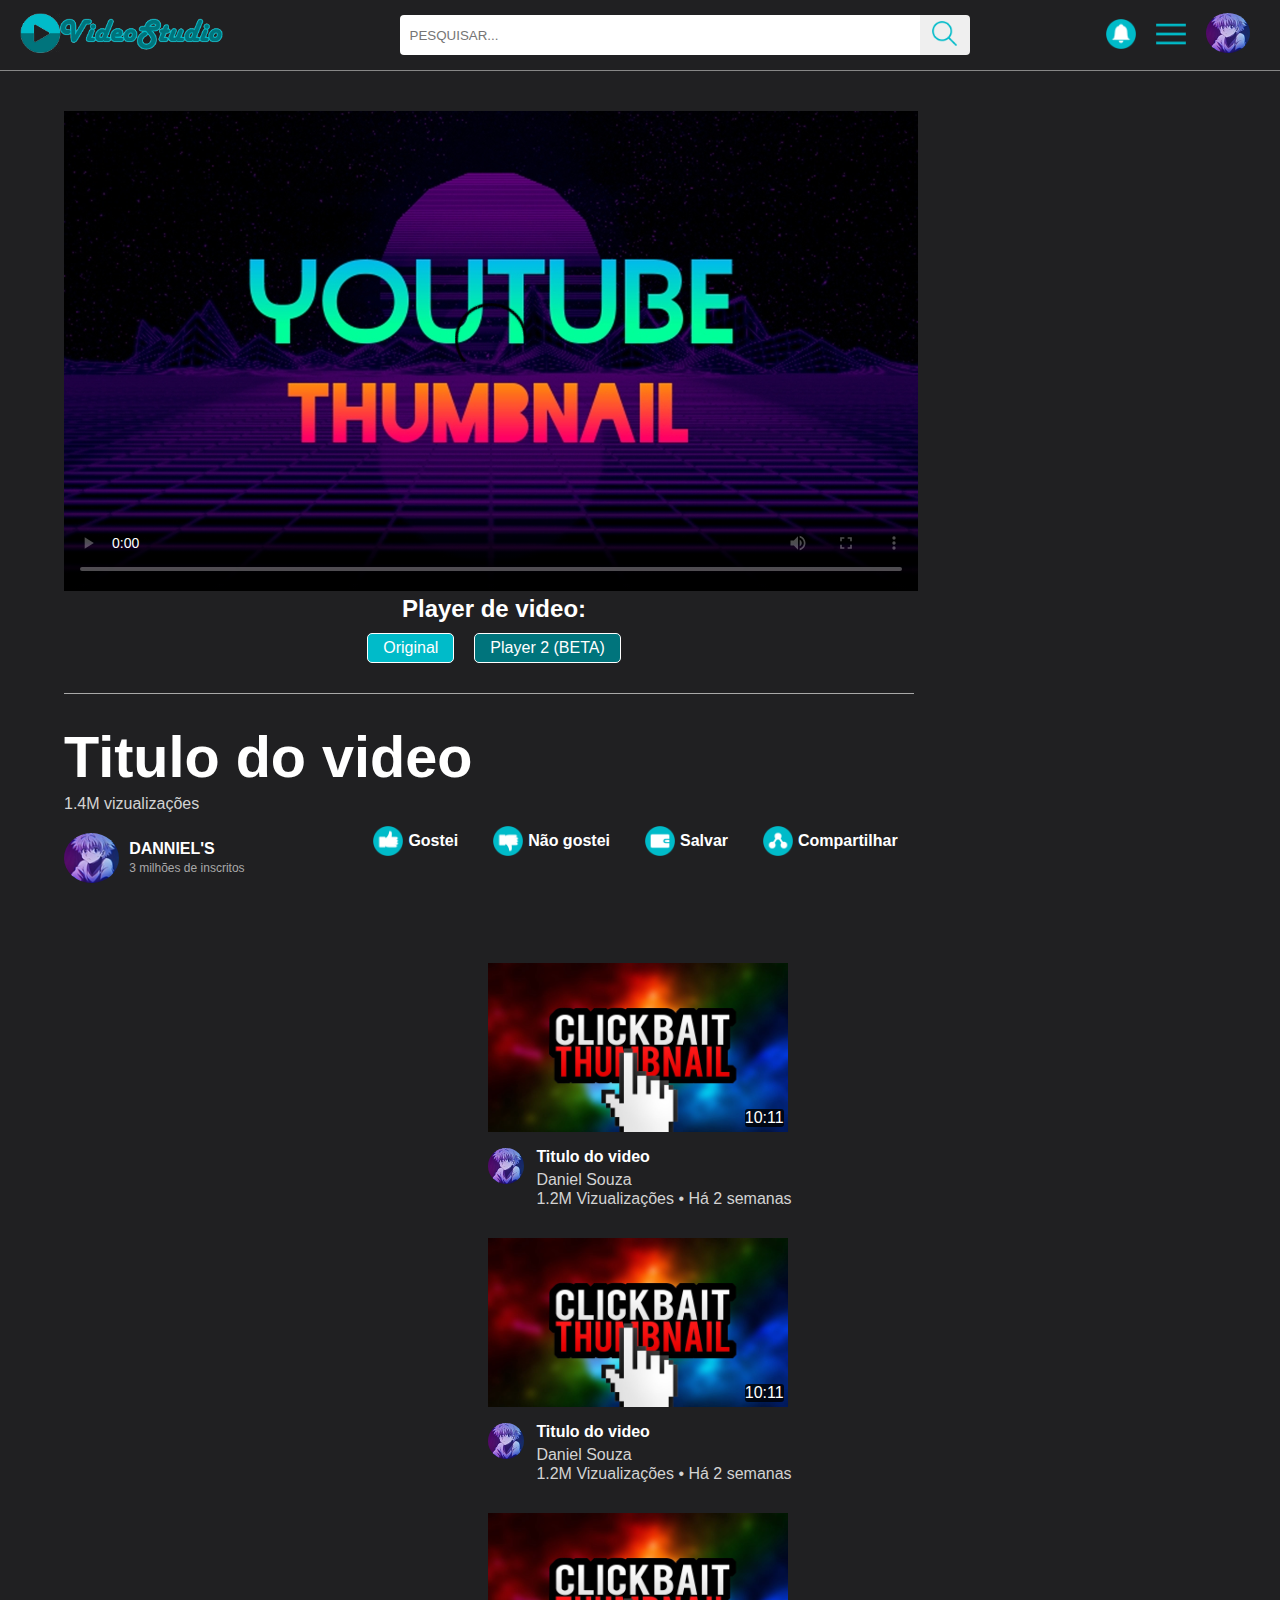
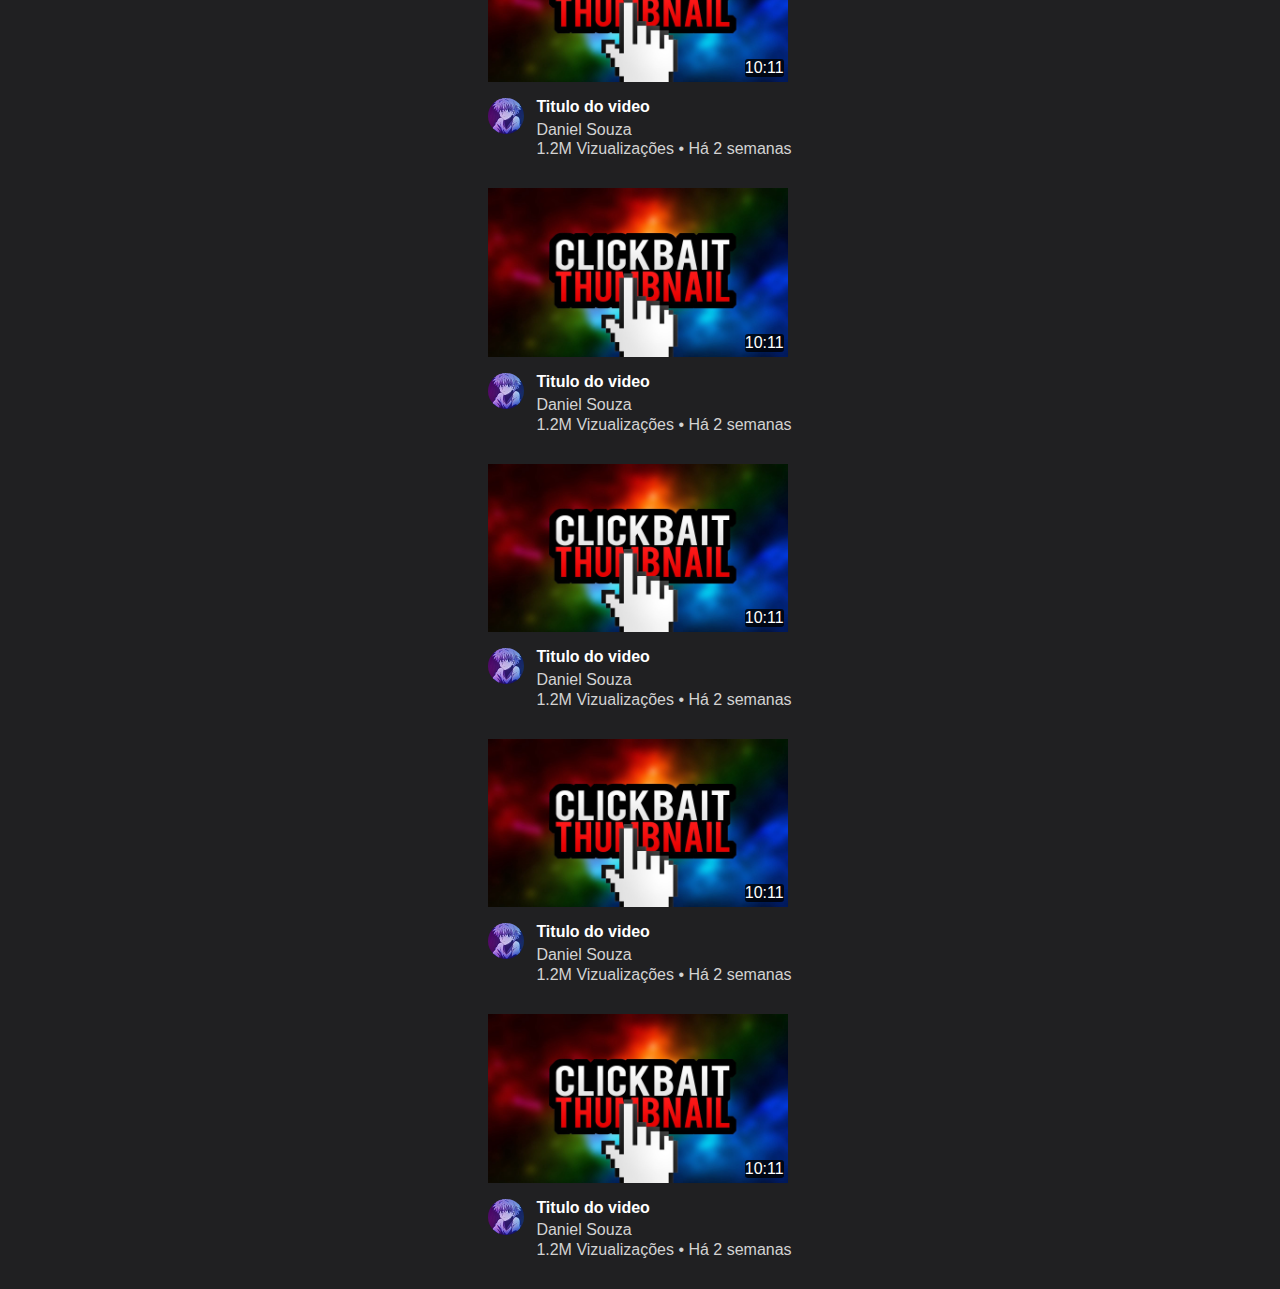
==== video.html @ 1ce5a37d "Initial commit" ====
<!DOCTYPE html>
<html lang="en">
<head>
    <meta charset="UTF-8">
    <meta http-equiv="X-UA-Compatible" content="IE=edge">
    <meta name="viewport" content="width=device-width, initial-scale=1.0">
    <link rel="icon" type="image/png" href="./images/logo2.png">
    <link rel="stylesheet" type="text/css" href="./style/style2.css">
    <title>Video</title>
</head>
<body>

    <header class="header">
        <div class="logoContainer">
            <a href="index.html"><img src="./images/logo.png"></a>
        </div>

        <div class="formContainer">
            <form class="formu">
                <input id="digitar" placeholder="pesquisar..." type="text">
                <button id="buscar"><img src="./images/search.png"></button>
            </form>
        </div>

        <div class="menuContainer">
            <div><img src="./images/notification.png" alt="notificação"></div>
            <div><img src="./images/menu.png" alt="menu"></div>
            <div class="profile"><img src="./images/profile.jpg" alt="profile picture"></div>
        </div>
    </header>

    <section class="container">

    <section>
        <div class="video"><video class="videoPlace" controls src="./images/song.mp4" poster="./images/thumbnail.jpg"></video></div>

        <div class="videoPlayer"><h2>Player de video:</h2></div>
            <div class="options"><a id="option1" href="video.html" >Original</a>
            <a id="option2" href="video2.html">Player 2 (BETA)</a></div>
        


        <div class="titleVideo"><h1>Titulo do video</h1></div>
        <div class="views"><p>1.4M vizualizações</p></div>

        <div class="reactButtons">

        <div class="infoOptions"><content> <img class="videoInfoImg" src="./images/like.png"><p>Gostei</p></content></div>
        <div class="infoOptions"><content> <img class="videoInfoImg" src="./images/deslike.png"><p>Não gostei</p></content></div>
        <div class="infoOptions"><content> <img class="videoInfoImg" src="./images/save.png"><p>Salvar</p></content></div>
        <div class="infoOptions"><content> <img class="videoInfoImg" src="./images/share.png"><p>Compartilhar</p></content></div>

        </div>

        <div class="profileVideo">
            <a><img src="./images/profile.jpg">
            <div class="profileInfo"><p >Danniel's</p><span>3 milhões de inscritos</span></div></a>
        </div>

    </section>
    
  

    
    <section class="containerSideBar">
    <div class="sideBar">
        <div>
        <article class="videoContainer">
            <a href="video.html" class="thumbnaill" date-duration="10:11"
            > <img class="thumbnaillImage" src="./images/thumb2.jpeg"></a>
             <div class="videoBottomSection">
                 <a href="#">
                     <img src="./images/profile.jpg" class="channelIcon"> 
                 </a>

                 <div class="videoDetails">
                    <a class="videoTitle" href="#">Titulo do video</a>
                    <a class="videoChannelName" href="#">Daniel Souza</a> 

                    <div class="videoMetadata">
                        <span>1.2M Vizualizações</span>
                        •
                        <span>Há 2 semanas</span>
                    </div>
                </div>
             </div>
        </article>
        </div>
        <div>
        <article class="videoContainer">
            <a href="video.html" class="thumbnaill" date-duration="10:11"
            > <img class="thumbnaillImage" src="./images/thumb2.jpeg"></a>
             <div class="videoBottomSection">
                 <a href="#">
                     <img src="./images/profile.jpg" class="channelIcon"> 
                 </a>

                 <div class="videoDetails">
                    <a class="videoTitle" href="#">Titulo do video</a>
                    <a class="videoChannelName" href="#">Daniel Souza</a> 

                    <div class="videoMetadata">
                        <span>1.2M Vizualizações</span>
                        •
                        <span>Há 2 semanas</span>
                    </div>
                </div>
             </div>
        </article>
        </div>
        <div>
        <article class="videoContainer">
            <a href="video.html" class="thumbnaill" date-duration="10:11"
            > <img class="thumbnaillImage" src="./images/thumb2.jpeg"></a>
             <div class="videoBottomSection">
                 <a href="#">
                     <img src="./images/profile.jpg" class="channelIcon"> 
                 </a>

                 <div class="videoDetails">
                    <a class="videoTitle" href="#">Titulo do video</a>
                    <a class="videoChannelName" href="#">Daniel Souza</a> 

                    <div class="videoMetadata">
                        <span>1.2M Vizualizações</span>
                        •
                        <span>Há 2 semanas</span>
                    </div>
                </div>
             </div>
        </article>
        </div>
        <div>
        <article class="videoContainer">
            <a href="video.html" class="thumbnaill" date-duration="10:11"
            > <img class="thumbnaillImage" src="./images/thumb2.jpeg"></a>
             <div class="videoBottomSection">
                 <a href="#">
                     <img src="./images/profile.jpg" class="channelIcon"> 
                 </a>

                 <div class="videoDetails">
                    <a class="videoTitle" href="#">Titulo do video</a>
                    <a class="videoChannelName" href="#">Daniel Souza</a> 

                    <div class="videoMetadata">
                        <span>1.2M Vizualizações</span>
                        •
                        <span>Há 2 semanas</span>
                    </div>
                </div>
             </div>
        </article>
        </div>
        <div>
        <article class="videoContainer">
            <a href="video.html" class="thumbnaill" date-duration="10:11"
            > <img class="thumbnaillImage" src="./images/thumb2.jpeg"></a>
             <div class="videoBottomSection">
                 <a href="#">
                     <img src="./images/profile.jpg" class="channelIcon"> 
                 </a>

                 <div class="videoDetails">
                    <a class="videoTitle" href="#">Titulo do video</a>
                    <a class="videoChannelName" href="#">Daniel Souza</a> 

                    <div class="videoMetadata">
                        <span>1.2M Vizualizações</span>
                        •
                        <span>Há 2 semanas</span>
                    </div>
                </div>
             </div>
        </article>
        </div>
        <div>
        <article class="videoContainer">
            <a href="video.html" class="thumbnaill" date-duration="10:11"
            > <img class="thumbnaillImage" src="./images/thumb2.jpeg"></a>
             <div class="videoBottomSection">
                 <a href="#">
                     <img src="./images/profile.jpg" class="channelIcon"> 
                 </a>

                 <div class="videoDetails">
                    <a class="videoTitle" href="#">Titulo do video</a>
                    <a class="videoChannelName" href="#">Daniel Souza</a> 

                    <div class="videoMetadata">
                        <span>1.2M Vizualizações</span>
                        •
                        <span>Há 2 semanas</span>
                    </div>
                </div>
             </div>
        </article>
        </div>
        <div>
        <article class="videoContainer">
            <a href="video.html" class="thumbnaill" date-duration="10:11"
            > <img class="thumbnaillImage" src="./images/thumb2.jpeg"></a>
             <div class="videoBottomSection">
                 <a href="#">
                     <img src="./images/profile.jpg" class="channelIcon"> 
                 </a>

                 <div class="videoDetails">
                    <a class="videoTitle" href="#">Titulo do video</a>
                    <a class="videoChannelName" href="#">Daniel Souza</a> 

                    <div class="videoMetadata">
                        <span>1.2M Vizualizações</span>
                        •
                        <span>Há 2 semanas</span>
                    </div>
                </div>
             </div>
        </article>
        </div>

    </div>
    </section>

        
    </section>
    
</body>
</html>
---- style/style2.css ----
/* RESETS */

*{
    margin: 0%;
    padding: 0%;
    text-decoration: none;
    font-family: Roboto, Arial;
}

li{
    list-style: none;
}

/*  HEADER  */

body{
    background: #202022;   
}

.header{
    display: flex;
    height: 70px;
    border-bottom: 1px solid #878787;
    justify-content: space-between;
    align-items: center;
    position: relative;
    margin-bottom: 40px;
}

.header img{
    height: 40px;
}

.header div{
    margin: 0% 20px;
}

.formContainer{
    display: flex;
    position: relative;
}

#buscar{
    width: 50px;
    padding: 5px;
    position: absolute;
}

#digitar{
    width: 500px;
    border-radius: 4px 0px 0px 4px;
    padding: 0px 10px;
    text-transform: uppercase;
}
input:focus {
    box-shadow: 0 0 0 0;
    outline: 0;
}

#buscar{
    border-radius: 0px 4px 4px 0px;
    cursor: pointer;
}

.formContainer input, button{
    height: 40px;
    border: none;
}

.formContainer img{
    height: 25px;
}

.menuContainer{
    display: flex;
}

.menuContainer div{
    margin: 0 10px;
}

.menuContainer img{
    height: 30px;
    margin-top: 6px;

}

.profile img{
    height: 40px;
    border-radius: 50%;
    margin-top: 0px;
}

img{
    cursor: pointer;
}


/* VIDEOS RECOMENDADOS  */

.videoSection{
    display: flex;
    gap: 3rem 1rem;
    padding: 3rem 0;
    margin: 0 1.5rem;
    flex-wrap: wrap;
}

.videoContainer{
    display: flex;
    flex-direction: column;
}

.thumbnaill{
    position: relative;
    display: flex;
}

.thumbnaill::before{
    content: attr(date-duration);
    position: absolute;
    background-color: rgba(0, 0, 0, .80);
    color: white;
    right: 8px;
    bottom: 5px;
    border-radius: 3px;
    font: .9rem;
}

.thumbnaill img{
    width: 300px;
}

.videoBottomSection{
    display: flex;
    align-items: flex-start;
    margin-top: 1rem;
}

.channelIcon{
    margin-right: .75rem;
    border-radius: 50%;
    width: 36px;
    height: 36px;
    background-color: #aaa;
}

.videoDetails{
    display: flex;
    flex-direction: column;
}

.videoTitle{
    font-size: 1.rem;
    font-weight: bold;
    margin-bottom: .3rem;
    text-decoration: none;
    color:white;
}

.videoChannelName{
    margin-bottom: .1rem;
    text-decoration: none;
    transition: 150ms;
    color: white;
}

.videoChannelName:hover{
    color: darkgray;
}

.videoChannelName, .videoMetadata{
    color: lightgray;
}

.videoSection{
    display: flex;
    justify-content: space-between;
    align-items: center;
}

.videos{
    background-color: #202022;
}

.videoContainer{
    margin-bottom: 30px;
}

/*  ESTRUTURA  */

.container{
    display: flex;
    flex-wrap: wrap;

    margin: 0 auto;
    margin-left: 5vw;
    margin-right: 5vw;
    
}


.sideBar > div{
    margin-bottom: 15px;
}

.containerSideBar{
    margin: auto;
    
}

/*  SCROLLBAR  */

body::-webkit-scrollbar {
    width: 9px;                
  }
  
  
body::-webkit-scrollbar-track {
    background: #202022;       
}
  
body::-webkit-scrollbar-thumb {
    background-color: darkgray;    
    border-radius: 20px;      
    border: 3px solid 202022;  
}

/*  VIDEO  */

.videoPlayer{
    justify-content: center;
    width: 860px;
    display: flex;
    align-items: center;
    color: white;
    margin-bottom: 10px;
}

.options{
    justify-content: center;
    width: 860px;
    display: flex;
    align-items: center;
}

.options a{
    color: white;
    border: 1px solid white;
    border-radius: 5px;
    padding: 5px 15px;
    transition: .6s;
}

.options a:hover{
    transform: scale(1.1);
}

#option1{
    background-color: #00bbc9;
}

#option2{
    background-color:#00747c;
}

.options a+a{
    margin-left: 20px;
}

.titleVideo{
    border-top: 1px solid darkgray;
    color: white;
    font-size: 1.8em;
    font-family: Arial, Helvetica, sans-serif;
    margin-top: 30px;
    position: relative;
    width: 850px;
    padding-top: 30px;
}

.views{
    color: lightgray;
    margin-top: 5px;
}

.reactButtons{
    display: flex;
    position: absolute;
    left: 28vw;
    
}

.infoOptions img{
    height: 30px;
}

.infoOptions content{
    display: flex;
    margin: 5px;
    align-items: center;
    white-space: nowrap;
    padding: 8px 10px;
    border-radius: 5px;
    cursor: pointer;
}

.infoOptions p{
    padding: 0px 5px;
    color: white;
    font-weight: bolder;
}

.profileVideo{
    margin-bottom: 80px;
}

.profileVideo a{
    display: flex;
    margin-top: 20px;
    align-items: center;
}

.profileVideo img{
    border-radius: 50%;
    height: 50px;
}

.profileInfo{
    padding-left: 10px;
}

.profileInfo p{
    color: white;
    text-transform: uppercase;
    font-weight: bold;
}

.profileInfo span{
    color: darkgray;
    font-size: 12px;
}
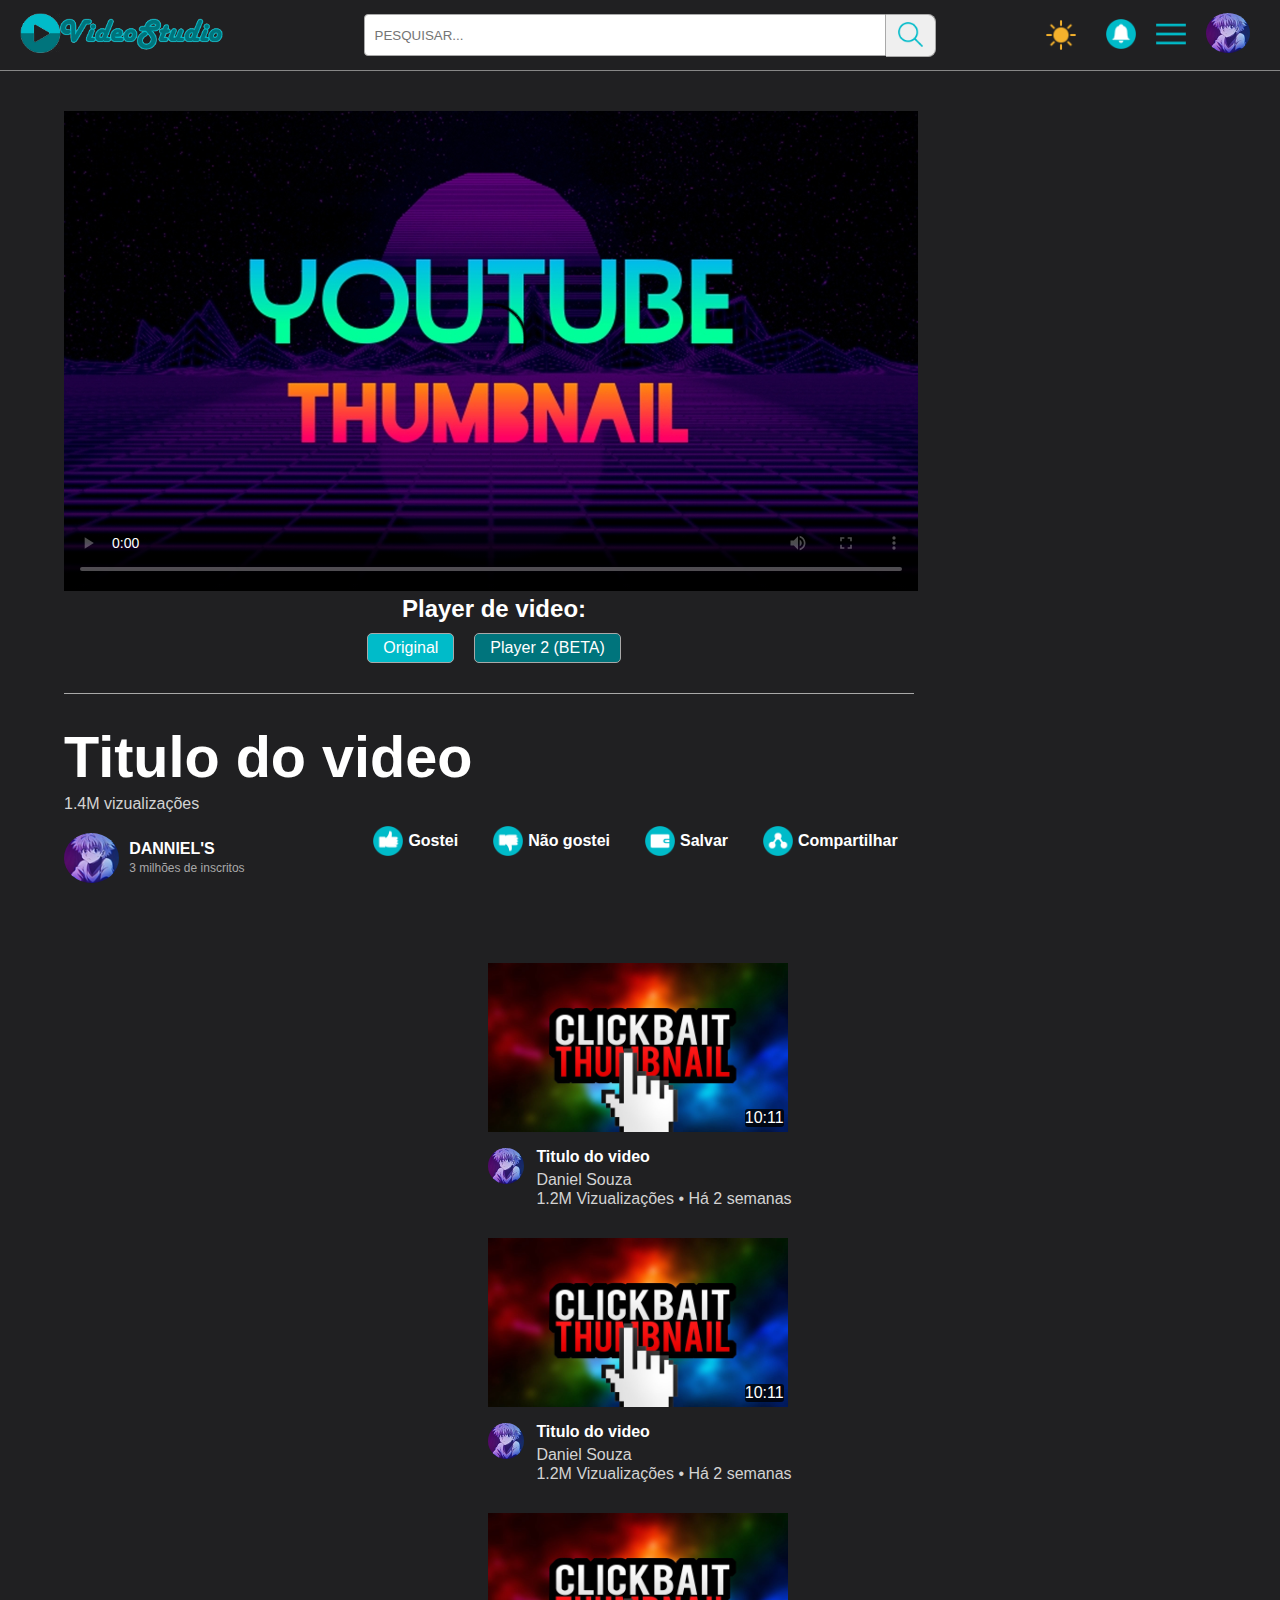
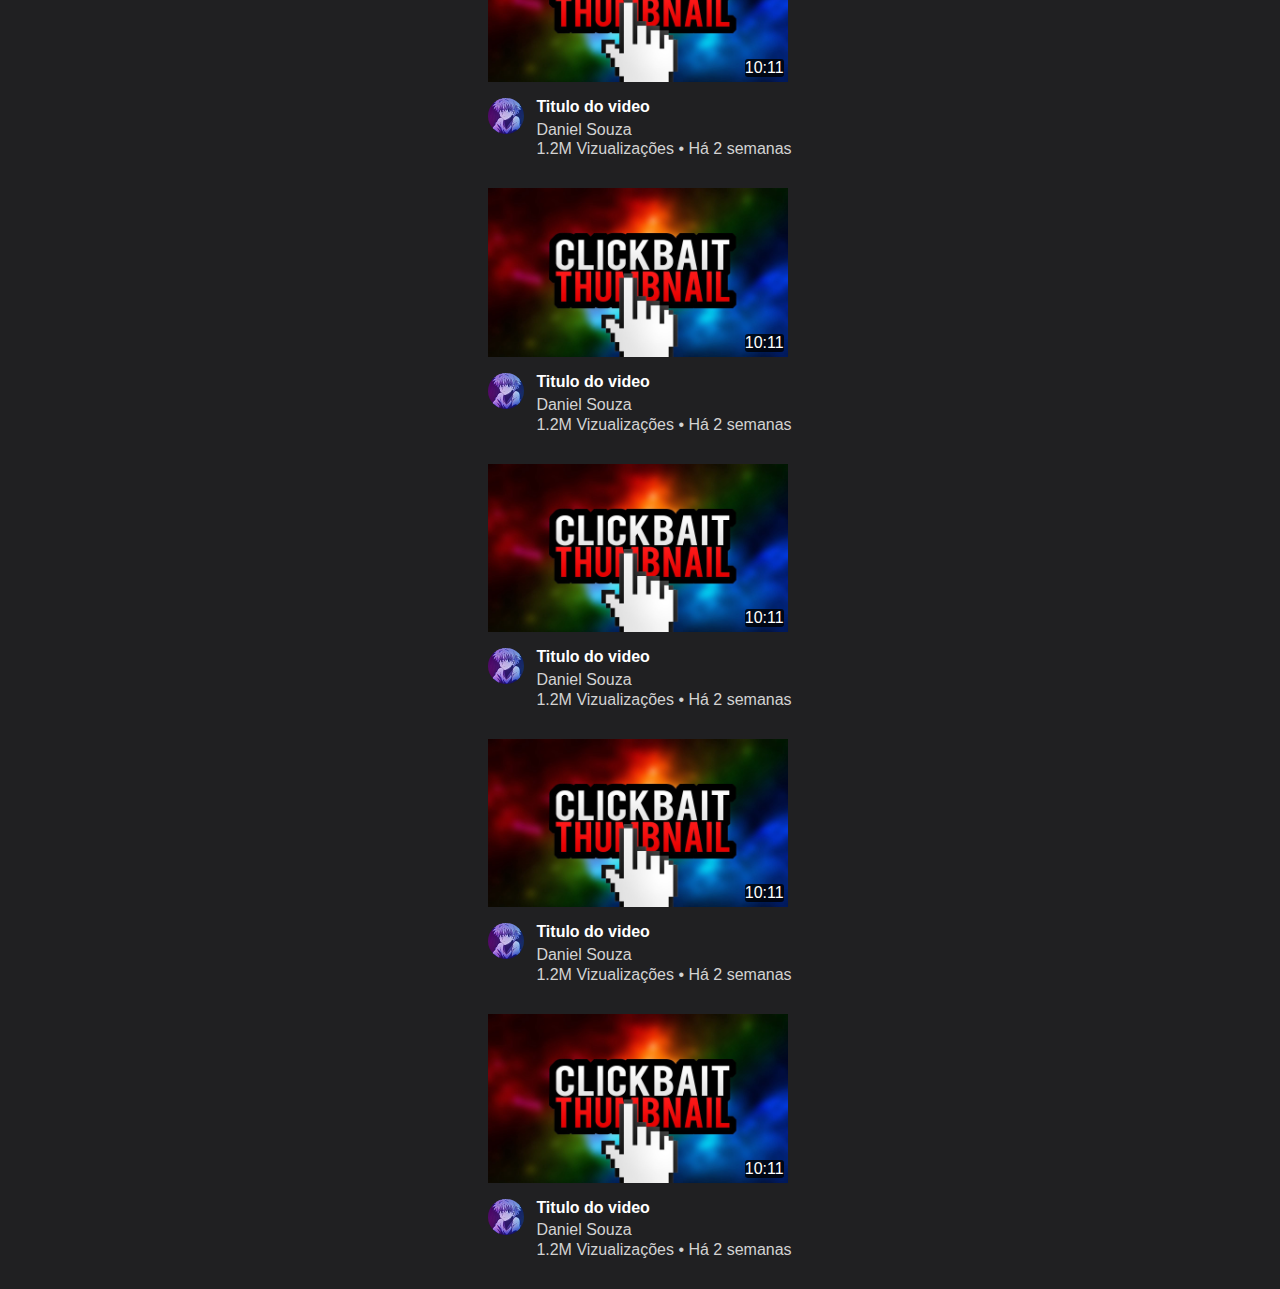
==== commit 38c61f15: "Progvideo 2.0" ====
--- a/video.html
+++ b/video.html
@@ -8,7 +8,7 @@
     <link rel="stylesheet" type="text/css" href="./style/style2.css">
     <title>Video</title>
 </head>
-<body>
+<body id="body">
 
     <header class="header">
         <div class="logoContainer">
@@ -23,15 +23,21 @@
         </div>
 
         <div class="menuContainer">
+
+            <div class="themeContainer">
+                <div id="btnMoon" class="themeItem "><button onclick="changeTheme()"><img class="moonMode" src="./images/sun.png"> </button></div>
+                <div id="btnSun" class="themeItem invisivle"><button onclick="changeTheme()"><img class="sunMode " src="./images/moon2.png"> </button></div>
+            </div>
+
             <div><img src="./images/notification.png" alt="notificação"></div>
             <div><img src="./images/menu.png" alt="menu"></div>
             <div class="profile"><img src="./images/profile.jpg" alt="profile picture"></div>
         </div>
     </header>
 
-    <section class="container">
-
-    <section>
+    <section id="sectionContainer" class="container">
+
+    <section >
         <div class="video"><video class="videoPlace" controls src="./images/song.mp4" poster="./images/thumbnail.jpg"></video></div>
 
         <div class="videoPlayer"><h2>Player de video:</h2></div>
@@ -45,16 +51,16 @@
 
         <div class="reactButtons">
 
-        <div class="infoOptions"><content> <img class="videoInfoImg" src="./images/like.png"><p>Gostei</p></content></div>
-        <div class="infoOptions"><content> <img class="videoInfoImg" src="./images/deslike.png"><p>Não gostei</p></content></div>
-        <div class="infoOptions"><content> <img class="videoInfoImg" src="./images/save.png"><p>Salvar</p></content></div>
-        <div class="infoOptions"><content> <img class="videoInfoImg" src="./images/share.png"><p>Compartilhar</p></content></div>
+        <div class="infoOptions"><content> <img class="videoInfoImg" src="./images/like.png"><p class="videoInfoText" >Gostei</p></content></div>
+        <div class="infoOptions"><content> <img class="videoInfoImg" src="./images/deslike.png"><p class="videoInfoText">Não gostei</p></content></div>
+        <div class="infoOptions"><content> <img class="videoInfoImg" src="./images/save.png"><p class="videoInfoText">Salvar</p></content></div>
+        <div class="infoOptions"><content> <img class="videoInfoImg" src="./images/share.png"><p class="videoInfoText">Compartilhar</p></content></div>
 
         </div>
 
         <div class="profileVideo">
             <a><img src="./images/profile.jpg">
-            <div class="profileInfo"><p >Danniel's</p><span>3 milhões de inscritos</span></div></a>
+            <div class="profileInfo"><p id="profileChannelName">Danniel's</p><span>3 milhões de inscritos</span></div></a>
         </div>
 
     </section>
@@ -225,5 +231,6 @@
         
     </section>
     
+    <script src="./scripts/themeChangeVideo.js"></script>
 </body>
 </html>--- a/style/style2.css
+++ b/style/style2.css
@@ -5,16 +5,28 @@
     padding: 0%;
     text-decoration: none;
     font-family: Roboto, Arial;
+    transition: .5s;
+}
+
+.themeContainer button{
+    background: none;
+}
+
+
+.invisivle{
+    display: none;
 }
 
 li{
     list-style: none;
 }
+ 
 
 /*  HEADER  */
 
 body{
-    background: #202022;   
+    background: #202022;  
+    overflow-x: hidden; 
 }
 
 .header{
@@ -40,17 +52,13 @@
     position: relative;
 }
 
-#buscar{
-    width: 50px;
-    padding: 5px;
-    position: absolute;
-}
 
 #digitar{
     width: 500px;
     border-radius: 4px 0px 0px 4px;
     padding: 0px 10px;
     text-transform: uppercase;
+    border: 1px solid darkgray;
 }
 input:focus {
     box-shadow: 0 0 0 0;
@@ -58,8 +66,14 @@
 }
 
 #buscar{
-    border-radius: 0px 4px 4px 0px;
+    height: 43px;
+    width: 50px;
+    position: absolute;
+    
+    border-radius: 0px 8px 8px 0px;
     cursor: pointer;
+    border: 1px solid darkgray;
+    border-left: none;
 }
 
 .formContainer input, button{
@@ -246,7 +260,7 @@
 
 .options a{
     color: white;
-    border: 1px solid white;
+    border: 1px solid darkgray;
     border-radius: 5px;
     padding: 5px 15px;
     transition: .6s;
@@ -279,6 +293,10 @@
     padding-top: 30px;
 }
 
+#profileChannelName{
+    cursor: pointer;
+}
+
 .views{
     color: lightgray;
     margin-top: 5px;
@@ -339,4 +357,111 @@
 .profileInfo span{
     color: darkgray;
     font-size: 12px;
+}
+
+
+ /* THEME CHANGE */
+
+ .whiteTheme{
+    background-color: #fafafa;
+    background: #fafafa;
+    border-color:  black;
+}
+
+.whiteThemeTitle{
+    color: black !important; 
+}
+
+.whiteThemeInfos{
+    color: #6D6D6D;
+}
+
+
+
+/* MEDIAS */
+
+@media (max-width: 950px){
+
+    #sectionContainer{
+        max-width: 50vw;
+        margin: 0;
+    }
+
+    #sectionContainer div{
+        max-width: 100%;
+    }
+
+    video{
+        width: 80%;
+    }
+
+    .videoInfoText{
+        display: none;
+    }
+
+}
+
+@media (max-width: 1050px){
+
+    #buscar{
+        width: 50px;
+    }
+    
+    #digitar{
+        width: 300px;
+    }
+
+
+}
+
+@media (max-width: 770px){
+
+    #buscar{
+        width: 30px;
+    }
+    
+    #digitar{
+        width: 150px;
+    }
+
+    #logoPc{
+        display: none;
+    }
+
+    #logoMobile{
+        display: block;
+    }
+
+
+}
+
+
+@media (max-width: 440px){
+
+    #buscar{
+        width: 35px;
+        top: 0px;
+        border: none;
+        background-color: transparent;
+        
+    }
+    
+    #digitar{
+        width: 0px;
+        opacity: 0;
+        
+    }
+
+
+}
+
+@media (max-width: 320px){
+
+    .videos{
+        width: 315px;
+    }
+
+    #notificationIcon{
+        display: none;
+    }
 }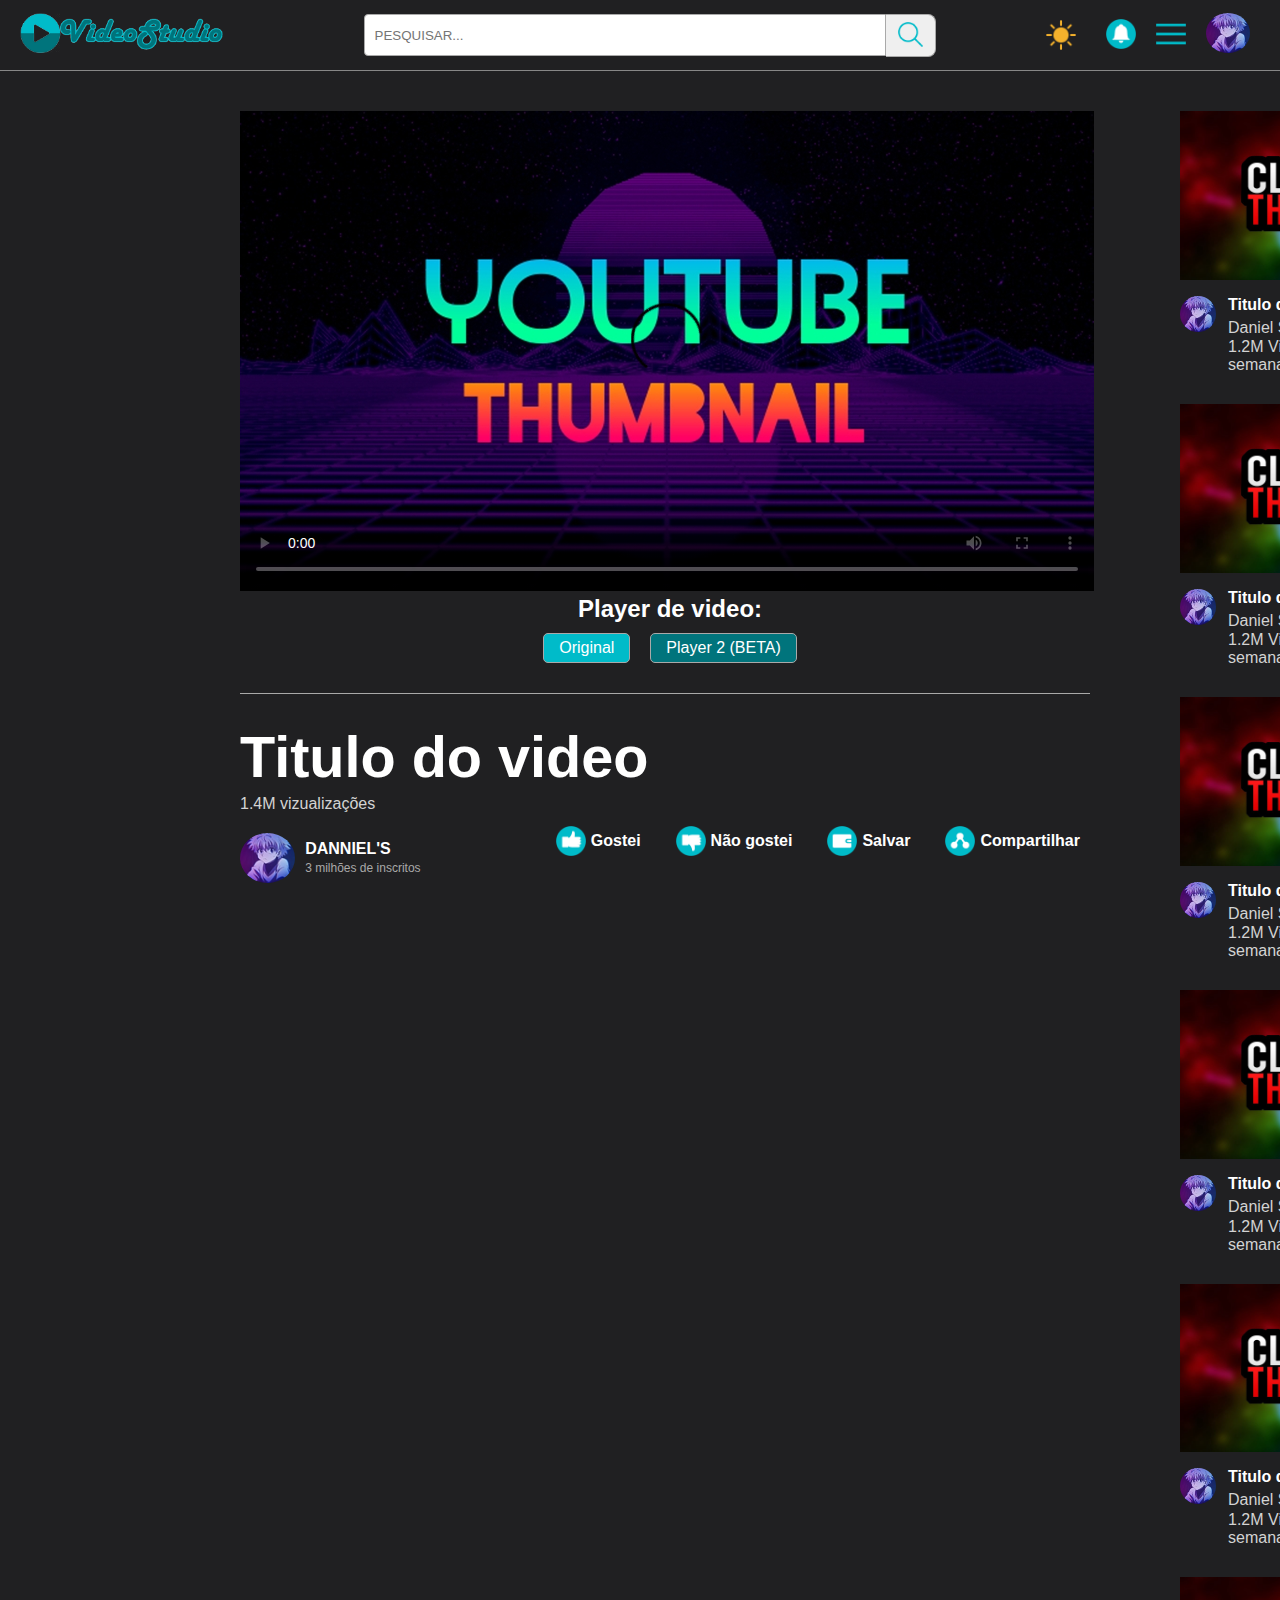
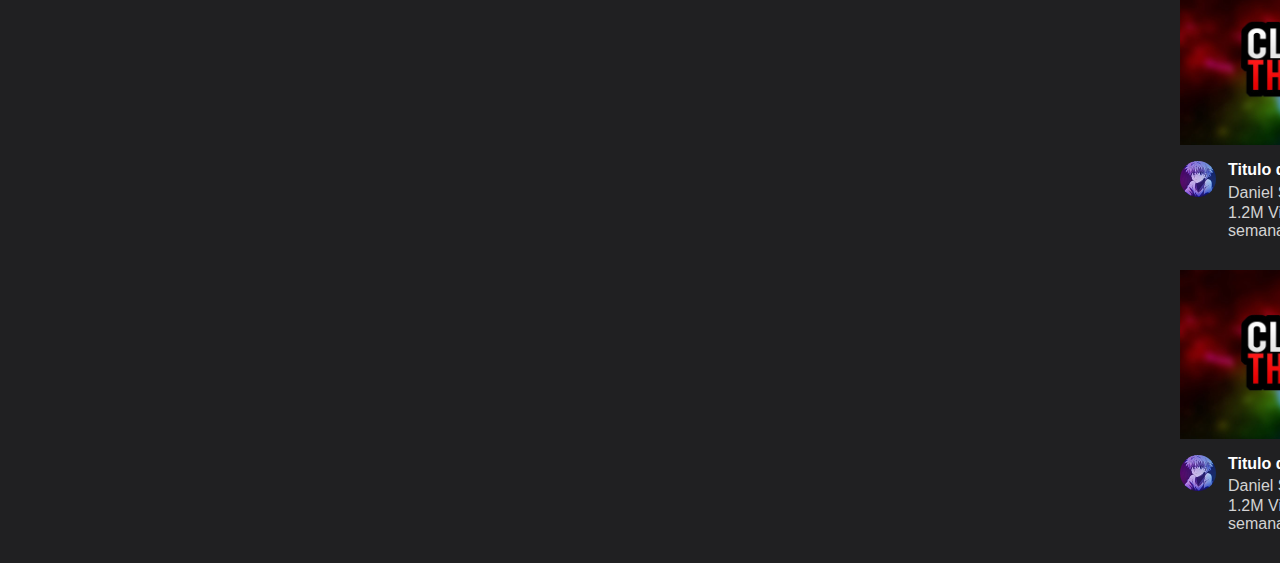
==== commit a3fecb72: "Mobile update v1" ====
--- a/video.html
+++ b/video.html
@@ -12,7 +12,8 @@
 
     <header class="header">
         <div class="logoContainer">
-            <a href="index.html"><img src="./images/logo.png"></a>
+            <a id="logo1" href="index.html"><img src="./images/logo.png"></a>
+            <a id="logo2" href="index.html"><img src="./images/logo2.png"></a>
         </div>
 
         <div class="formContainer">
@@ -37,196 +38,215 @@
 
     <section id="sectionContainer" class="container">
 
-    <section >
-        <div class="video"><video class="videoPlace" controls src="./images/song.mp4" poster="./images/thumbnail.jpg"></video></div>
-
-        <div class="videoPlayer"><h2>Player de video:</h2></div>
-            <div class="options"><a id="option1" href="video.html" >Original</a>
-            <a id="option2" href="video2.html">Player 2 (BETA)</a></div>
+        <section class="videoContainer" >
+            <div class="video">
+                <video class="videoPlace" controls src="./images/song.mp4" poster="./images/thumbnail.jpg"></video>
+            </div>
+
+            <div class="videoPlayer"><h2>Player de video:</h2></div>
+                <div class="options"><a id="option1" href="video.html" >Original</a>
+                <a id="option2" href="video2.html">Player 2 (BETA)</a>
+            </div>
+            
+
+            <section class="mainVideoBottom">
+                <div class="titleVideo"><h1>Titulo do video</h1></div>
+                <div class="views"><p>1.4M vizualizações</p></div>
+
+                <div class="reactButtons">
+
+                    <div class="infoOptions">
+                        <content> <img class="videoInfoImg" src="./images/like.png">
+                            <p class="videoInfoText" >Gostei</p>
+                        </content>
+                    </div>
+
+                    <div class="infoOptions">
+                        <content> <img class="videoInfoImg" src="./images/deslike.png"><p class="videoInfoText">Não gostei</p>
+                        </content>
+                    </div>
+
+                    <div class="infoOptions">
+                        <content> <img class="videoInfoImg" src="./images/save.png"><p class="videoInfoText">Salvar</p>
+                        </content>
+                    </div>
+                    
+                    <div class="infoOptions">
+                        <content> <img class="videoInfoImg" src="./images/share.png"><p class="videoInfoText">Compartilhar</p>
+                        </content>
+                    </div>
+
+                </div>
+
+                <div class="profileVideo">
+                    <a><img src="./images/profile.jpg">
+                    <div class="profileInfo"><p id="profileChannelName">Danniel's</p><span>3 milhões de inscritos</span></div></a>
+                </div>
+            </section>
+        </section>
         
-
-
-        <div class="titleVideo"><h1>Titulo do video</h1></div>
-        <div class="views"><p>1.4M vizualizações</p></div>
-
-        <div class="reactButtons">
-
-        <div class="infoOptions"><content> <img class="videoInfoImg" src="./images/like.png"><p class="videoInfoText" >Gostei</p></content></div>
-        <div class="infoOptions"><content> <img class="videoInfoImg" src="./images/deslike.png"><p class="videoInfoText">Não gostei</p></content></div>
-        <div class="infoOptions"><content> <img class="videoInfoImg" src="./images/save.png"><p class="videoInfoText">Salvar</p></content></div>
-        <div class="infoOptions"><content> <img class="videoInfoImg" src="./images/share.png"><p class="videoInfoText">Compartilhar</p></content></div>
-
-        </div>
-
-        <div class="profileVideo">
-            <a><img src="./images/profile.jpg">
-            <div class="profileInfo"><p id="profileChannelName">Danniel's</p><span>3 milhões de inscritos</span></div></a>
-        </div>
-
-    </section>
     
-  
-
-    
-    <section class="containerSideBar">
-    <div class="sideBar">
-        <div>
-        <article class="videoContainer">
-            <a href="video.html" class="thumbnaill" date-duration="10:11"
-            > <img class="thumbnaillImage" src="./images/thumb2.jpeg"></a>
-             <div class="videoBottomSection">
-                 <a href="#">
-                     <img src="./images/profile.jpg" class="channelIcon"> 
-                 </a>
-
-                 <div class="videoDetails">
-                    <a class="videoTitle" href="#">Titulo do video</a>
-                    <a class="videoChannelName" href="#">Daniel Souza</a> 
-
-                    <div class="videoMetadata">
-                        <span>1.2M Vizualizações</span>
-                        •
-                        <span>Há 2 semanas</span>
-                    </div>
-                </div>
-             </div>
-        </article>
-        </div>
-        <div>
-        <article class="videoContainer">
-            <a href="video.html" class="thumbnaill" date-duration="10:11"
-            > <img class="thumbnaillImage" src="./images/thumb2.jpeg"></a>
-             <div class="videoBottomSection">
-                 <a href="#">
-                     <img src="./images/profile.jpg" class="channelIcon"> 
-                 </a>
-
-                 <div class="videoDetails">
-                    <a class="videoTitle" href="#">Titulo do video</a>
-                    <a class="videoChannelName" href="#">Daniel Souza</a> 
-
-                    <div class="videoMetadata">
-                        <span>1.2M Vizualizações</span>
-                        •
-                        <span>Há 2 semanas</span>
-                    </div>
-                </div>
-             </div>
-        </article>
-        </div>
-        <div>
-        <article class="videoContainer">
-            <a href="video.html" class="thumbnaill" date-duration="10:11"
-            > <img class="thumbnaillImage" src="./images/thumb2.jpeg"></a>
-             <div class="videoBottomSection">
-                 <a href="#">
-                     <img src="./images/profile.jpg" class="channelIcon"> 
-                 </a>
-
-                 <div class="videoDetails">
-                    <a class="videoTitle" href="#">Titulo do video</a>
-                    <a class="videoChannelName" href="#">Daniel Souza</a> 
-
-                    <div class="videoMetadata">
-                        <span>1.2M Vizualizações</span>
-                        •
-                        <span>Há 2 semanas</span>
-                    </div>
-                </div>
-             </div>
-        </article>
-        </div>
-        <div>
-        <article class="videoContainer">
-            <a href="video.html" class="thumbnaill" date-duration="10:11"
-            > <img class="thumbnaillImage" src="./images/thumb2.jpeg"></a>
-             <div class="videoBottomSection">
-                 <a href="#">
-                     <img src="./images/profile.jpg" class="channelIcon"> 
-                 </a>
-
-                 <div class="videoDetails">
-                    <a class="videoTitle" href="#">Titulo do video</a>
-                    <a class="videoChannelName" href="#">Daniel Souza</a> 
-
-                    <div class="videoMetadata">
-                        <span>1.2M Vizualizações</span>
-                        •
-                        <span>Há 2 semanas</span>
-                    </div>
-                </div>
-             </div>
-        </article>
-        </div>
-        <div>
-        <article class="videoContainer">
-            <a href="video.html" class="thumbnaill" date-duration="10:11"
-            > <img class="thumbnaillImage" src="./images/thumb2.jpeg"></a>
-             <div class="videoBottomSection">
-                 <a href="#">
-                     <img src="./images/profile.jpg" class="channelIcon"> 
-                 </a>
-
-                 <div class="videoDetails">
-                    <a class="videoTitle" href="#">Titulo do video</a>
-                    <a class="videoChannelName" href="#">Daniel Souza</a> 
-
-                    <div class="videoMetadata">
-                        <span>1.2M Vizualizações</span>
-                        •
-                        <span>Há 2 semanas</span>
-                    </div>
-                </div>
-             </div>
-        </article>
-        </div>
-        <div>
-        <article class="videoContainer">
-            <a href="video.html" class="thumbnaill" date-duration="10:11"
-            > <img class="thumbnaillImage" src="./images/thumb2.jpeg"></a>
-             <div class="videoBottomSection">
-                 <a href="#">
-                     <img src="./images/profile.jpg" class="channelIcon"> 
-                 </a>
-
-                 <div class="videoDetails">
-                    <a class="videoTitle" href="#">Titulo do video</a>
-                    <a class="videoChannelName" href="#">Daniel Souza</a> 
-
-                    <div class="videoMetadata">
-                        <span>1.2M Vizualizações</span>
-                        •
-                        <span>Há 2 semanas</span>
-                    </div>
-                </div>
-             </div>
-        </article>
-        </div>
-        <div>
-        <article class="videoContainer">
-            <a href="video.html" class="thumbnaill" date-duration="10:11"
-            > <img class="thumbnaillImage" src="./images/thumb2.jpeg"></a>
-             <div class="videoBottomSection">
-                 <a href="#">
-                     <img src="./images/profile.jpg" class="channelIcon"> 
-                 </a>
-
-                 <div class="videoDetails">
-                    <a class="videoTitle" href="#">Titulo do video</a>
-                    <a class="videoChannelName" href="#">Daniel Souza</a> 
-
-                    <div class="videoMetadata">
-                        <span>1.2M Vizualizações</span>
-                        •
-                        <span>Há 2 semanas</span>
-                    </div>
-                </div>
-             </div>
-        </article>
-        </div>
-
-    </div>
-    </section>
+
+        
+        <section class="containerSideBar">
+        <div class="sideBar">
+            <div>
+            <article class="videoContainer">
+                <a href="video.html" class="thumbnaill" date-duration="10:11"
+                > <img class="thumbnaillImage" src="./images/thumb2.jpeg"></a>
+                <div class="videoBottomSection">
+                    <a href="#">
+                        <img src="./images/profile.jpg" class="channelIcon"> 
+                    </a>
+
+                    <div class="videoDetails">
+                        <a class="videoTitle" href="#">Titulo do video</a>
+                        <a class="videoChannelName" href="#">Daniel Souza</a> 
+
+                        <div class="videoMetadata">
+                            <span>1.2M Vizualizações</span>
+                            •
+                            <span>Há 2 semanas</span>
+                        </div>
+                    </div>
+                </div>
+            </article>
+            </div>
+            <div>
+            <article class="videoContainer">
+                <a href="video.html" class="thumbnaill" date-duration="10:11"
+                > <img class="thumbnaillImage" src="./images/thumb2.jpeg"></a>
+                <div class="videoBottomSection">
+                    <a href="#">
+                        <img src="./images/profile.jpg" class="channelIcon"> 
+                    </a>
+
+                    <div class="videoDetails">
+                        <a class="videoTitle" href="#">Titulo do video</a>
+                        <a class="videoChannelName" href="#">Daniel Souza</a> 
+
+                        <div class="videoMetadata">
+                            <span>1.2M Vizualizações</span>
+                            •
+                            <span>Há 2 semanas</span>
+                        </div>
+                    </div>
+                </div>
+            </article>
+            </div>
+            <div>
+            <article class="videoContainer">
+                <a href="video.html" class="thumbnaill" date-duration="10:11"
+                > <img class="thumbnaillImage" src="./images/thumb2.jpeg"></a>
+                <div class="videoBottomSection">
+                    <a href="#">
+                        <img src="./images/profile.jpg" class="channelIcon"> 
+                    </a>
+
+                    <div class="videoDetails">
+                        <a class="videoTitle" href="#">Titulo do video</a>
+                        <a class="videoChannelName" href="#">Daniel Souza</a> 
+
+                        <div class="videoMetadata">
+                            <span>1.2M Vizualizações</span>
+                            •
+                            <span>Há 2 semanas</span>
+                        </div>
+                    </div>
+                </div>
+            </article>
+            </div>
+            <div>
+            <article class="videoContainer">
+                <a href="video.html" class="thumbnaill" date-duration="10:11"
+                > <img class="thumbnaillImage" src="./images/thumb2.jpeg"></a>
+                <div class="videoBottomSection">
+                    <a href="#">
+                        <img src="./images/profile.jpg" class="channelIcon"> 
+                    </a>
+
+                    <div class="videoDetails">
+                        <a class="videoTitle" href="#">Titulo do video</a>
+                        <a class="videoChannelName" href="#">Daniel Souza</a> 
+
+                        <div class="videoMetadata">
+                            <span>1.2M Vizualizações</span>
+                            •
+                            <span>Há 2 semanas</span>
+                        </div>
+                    </div>
+                </div>
+            </article>
+            </div>
+            <div>
+            <article class="videoContainer">
+                <a href="video.html" class="thumbnaill" date-duration="10:11"
+                > <img class="thumbnaillImage" src="./images/thumb2.jpeg"></a>
+                <div class="videoBottomSection">
+                    <a href="#">
+                        <img src="./images/profile.jpg" class="channelIcon"> 
+                    </a>
+
+                    <div class="videoDetails">
+                        <a class="videoTitle" href="#">Titulo do video</a>
+                        <a class="videoChannelName" href="#">Daniel Souza</a> 
+
+                        <div class="videoMetadata">
+                            <span>1.2M Vizualizações</span>
+                            •
+                            <span>Há 2 semanas</span>
+                        </div>
+                    </div>
+                </div>
+            </article>
+            </div>
+            <div>
+            <article class="videoContainer">
+                <a href="video.html" class="thumbnaill" date-duration="10:11"
+                > <img class="thumbnaillImage" src="./images/thumb2.jpeg"></a>
+                <div class="videoBottomSection">
+                    <a href="#">
+                        <img src="./images/profile.jpg" class="channelIcon"> 
+                    </a>
+
+                    <div class="videoDetails">
+                        <a class="videoTitle" href="#">Titulo do video</a>
+                        <a class="videoChannelName" href="#">Daniel Souza</a> 
+
+                        <div class="videoMetadata">
+                            <span>1.2M Vizualizações</span>
+                            •
+                            <span>Há 2 semanas</span>
+                        </div>
+                    </div>
+                </div>
+            </article>
+            </div>
+            <div>
+            <article class="videoContainer">
+                <a href="video.html" class="thumbnaill" date-duration="10:11"
+                > <img class="thumbnaillImage" src="./images/thumb2.jpeg"></a>
+                <div class="videoBottomSection">
+                    <a href="#">
+                        <img src="./images/profile.jpg" class="channelIcon"> 
+                    </a>
+
+                    <div class="videoDetails">
+                        <a class="videoTitle" href="#">Titulo do video</a>
+                        <a class="videoChannelName" href="#">Daniel Souza</a> 
+
+                        <div class="videoMetadata">
+                            <span>1.2M Vizualizações</span>
+                            •
+                            <span>Há 2 semanas</span>
+                        </div>
+                    </div>
+                </div>
+            </article>
+            </div>
+
+        </div>
+        </section>
 
         
     </section>
--- a/style/style2.css
+++ b/style/style2.css
@@ -21,13 +21,13 @@
     list-style: none;
 }
  
-
-/*  HEADER  */
-
 body{
+    width: 100vw;
     background: #202022;  
     overflow-x: hidden; 
 }
+
+/*  HEADER  */
 
 .header{
     display: flex;
@@ -37,6 +37,10 @@
     align-items: center;
     position: relative;
     margin-bottom: 40px;
+}
+
+#logo2{
+    display: none;
 }
 
 .header img{
@@ -112,13 +116,13 @@
 
 /* VIDEOS RECOMENDADOS  */
 
-.videoSection{
+/* .videoSection{
     display: flex;
     gap: 3rem 1rem;
     padding: 3rem 0;
     margin: 0 1.5rem;
     flex-wrap: wrap;
-}
+} */
 
 .videoContainer{
     display: flex;
@@ -187,11 +191,11 @@
     color: lightgray;
 }
 
-.videoSection{
+/* .videoSection{
     display: flex;
     justify-content: space-between;
     align-items: center;
-}
+} */
 
 .videos{
     background-color: #202022;
@@ -204,23 +208,26 @@
 /*  ESTRUTURA  */
 
 .container{
-    display: flex;
-    flex-wrap: wrap;
-
-    margin: 0 auto;
-    margin-left: 5vw;
-    margin-right: 5vw;
-    
-}
-
-
-.sideBar > div{
-    margin-bottom: 15px;
+    position: absolute;
+    display: grid;
+    grid-template-columns: 1fr 300px;
+    max-width: 800px;
+    left: 50%;
+    transform: translateX(-50%);
+    /* margin:  0 auto; */
+    justify-content: space-around;
+    gap: 5rem;
+}
+
+
+.sideBar{
+    display: flex;
+    flex-direction: column;
+    align-items: center;
 }
 
 .containerSideBar{
-    margin: auto;
-    
+    max-width: 850px;
 }
 
 /*  SCROLLBAR  */
@@ -289,7 +296,7 @@
     font-family: Arial, Helvetica, sans-serif;
     margin-top: 30px;
     position: relative;
-    width: 850px;
+    max-width: 850px;
     padding-top: 30px;
 }
 
@@ -304,9 +311,7 @@
 
 .reactButtons{
     display: flex;
-    position: absolute;
-    left: 28vw;
-    
+    float: right;
 }
 
 .infoOptions img{
@@ -382,18 +387,45 @@
 
 @media (max-width: 950px){
 
-    #sectionContainer{
-        max-width: 50vw;
-        margin: 0;
-    }
-
-    #sectionContainer div{
-        max-width: 100%;
-    }
-
-    video{
+    /* .videoContainer{
+        max-width: 50%;
+    } */
+    .video{
+        margin-bottom: 50vw;
+    }
+    .videoPlace{
         width: 80%;
-    }
+        position: absolute;
+        left: 50%;
+        transform: translateX(-50%);
+    }
+
+    .container{
+        display: grid;
+        grid-template-columns: 1fr;
+        margin: 0 auto;
+        gap: 0;
+    }
+
+    .mainVideoBottom{
+        
+        display: flex;
+        flex-direction: column;
+        text-align: center;
+        align-items: center;
+    }
+    .profileInfo{
+        text-align: left;
+    }
+
+
+
+
+
+
+    /* video{
+        width: 80%;
+    } */
 
     .videoInfoText{
         display: none;
@@ -415,6 +447,13 @@
 }
 
 @media (max-width: 770px){
+
+    #logo1{
+        display: none;
+    }
+    #logo2{
+        display: block;
+    }
 
     #buscar{
         width: 30px;
@@ -452,14 +491,18 @@
         
     }
 
+    .videoPlace{
+        width: 40%;
+    }
+
 
 }
 
 @media (max-width: 320px){
 
-    .videos{
+    /* .videos{
         width: 315px;
-    }
+    } */
 
     #notificationIcon{
         display: none;
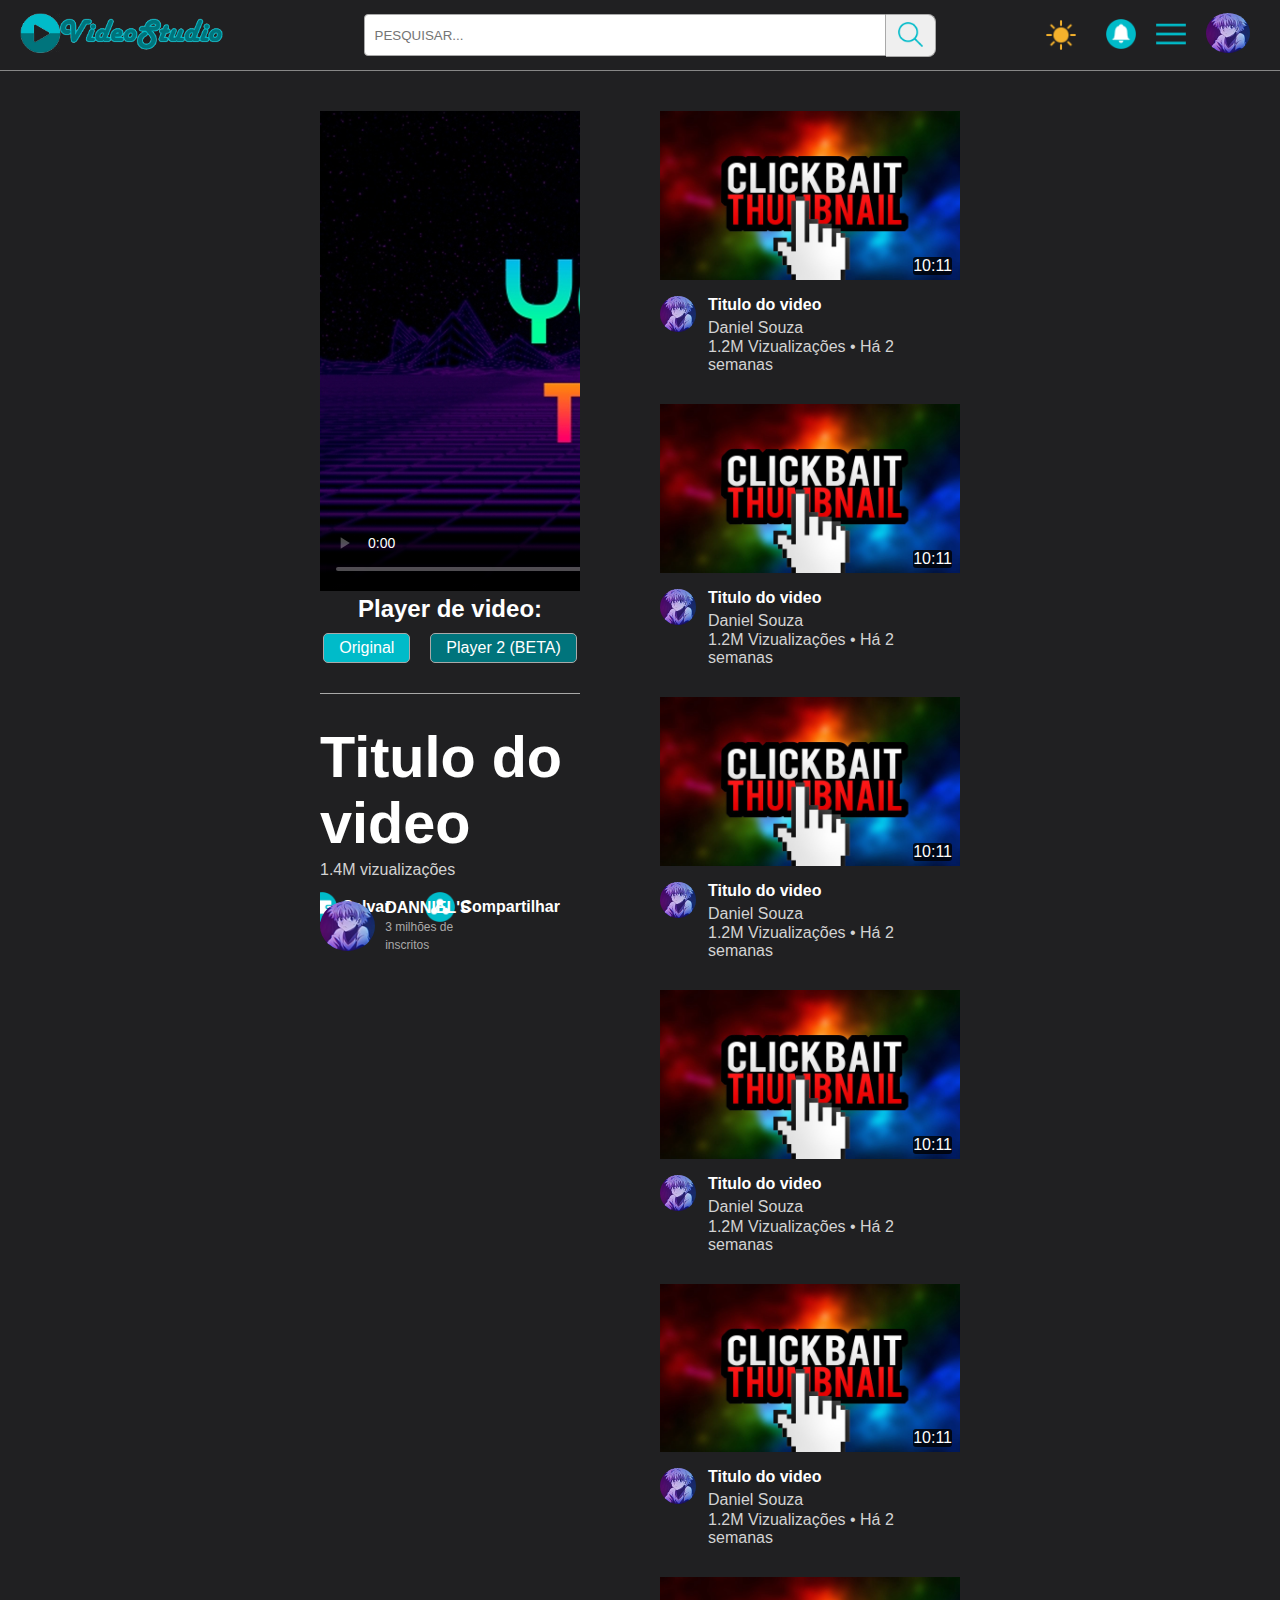
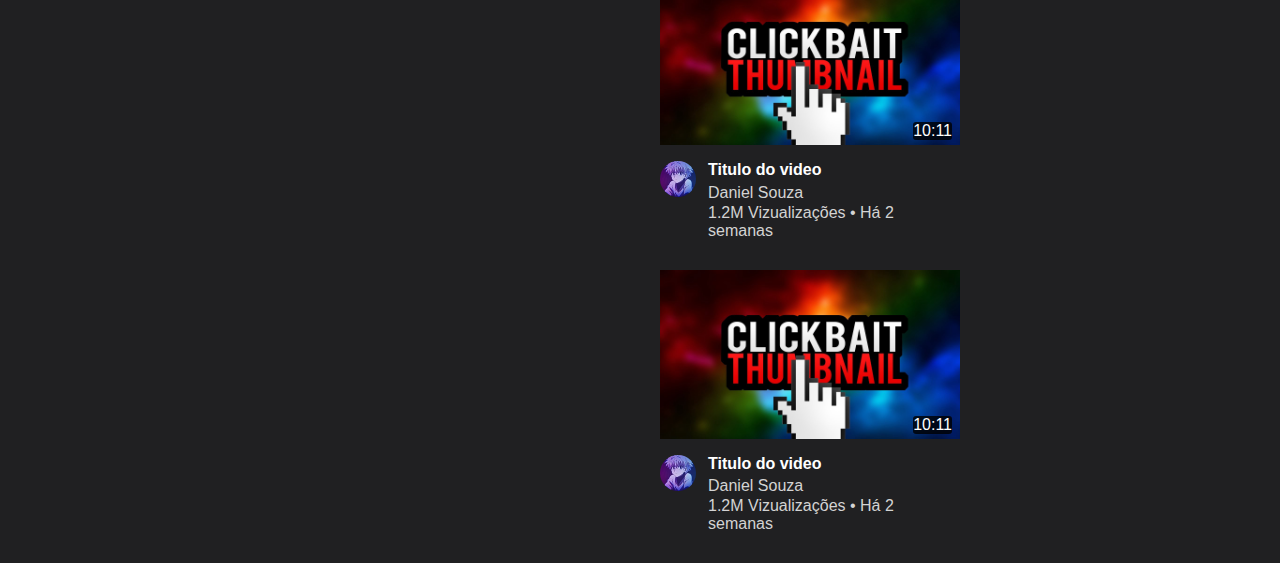
==== commit 7c74417b: "mobile update v1.2" ====
--- a/video.html
+++ b/video.html
@@ -3,7 +3,8 @@
 <head>
     <meta charset="UTF-8">
     <meta http-equiv="X-UA-Compatible" content="IE=edge">
-    <meta name="viewport" content="width=device-width, initial-scale=1.0">
+    <!-- <meta name="viewport" content="width=device-width, initial-scale=1.0"> -->
+    <meta name="viewport" content= "width=device-width, user-scalable=no">
     <link rel="icon" type="image/png" href="./images/logo2.png">
     <link rel="stylesheet" type="text/css" href="./style/style2.css">
     <title>Video</title>
--- a/style/style2.css
+++ b/style/style2.css
@@ -127,6 +127,11 @@
 .videoContainer{
     display: flex;
     flex-direction: column;
+    margin-bottom: 30px;
+}
+
+.videoContainer{
+    overflow-x: hidden;
 }
 
 .thumbnaill{
@@ -199,10 +204,6 @@
 
 .videos{
     background-color: #202022;
-}
-
-.videoContainer{
-    margin-bottom: 30px;
 }
 
 /*  ESTRUTURA  */
@@ -251,7 +252,6 @@
 
 .videoPlayer{
     justify-content: center;
-    width: 860px;
     display: flex;
     align-items: center;
     color: white;
@@ -260,7 +260,6 @@
 
 .options{
     justify-content: center;
-    width: 860px;
     display: flex;
     align-items: center;
 }
@@ -394,7 +393,6 @@
         margin-bottom: 50vw;
     }
     .videoPlace{
-        width: 80%;
         position: absolute;
         left: 50%;
         transform: translateX(-50%);
@@ -408,7 +406,6 @@
     }
 
     .mainVideoBottom{
-        
         display: flex;
         flex-direction: column;
         text-align: center;
@@ -435,6 +432,12 @@
 
 @media (max-width: 1050px){
 
+    .videoPlace{
+        width: 150%;
+    }
+
+
+
     #buscar{
         width: 50px;
     }
@@ -448,6 +451,8 @@
 
 @media (max-width: 770px){
 
+
+
     #logo1{
         display: none;
     }
@@ -475,7 +480,11 @@
 }
 
 
-@media (max-width: 440px){
+@media (max-width: 480px){
+
+    .videoPlace{
+        width: 110%;
+    }
 
     #buscar{
         width: 35px;
@@ -491,9 +500,7 @@
         
     }
 
-    .videoPlace{
-        width: 40%;
-    }
+    
 
 
 }
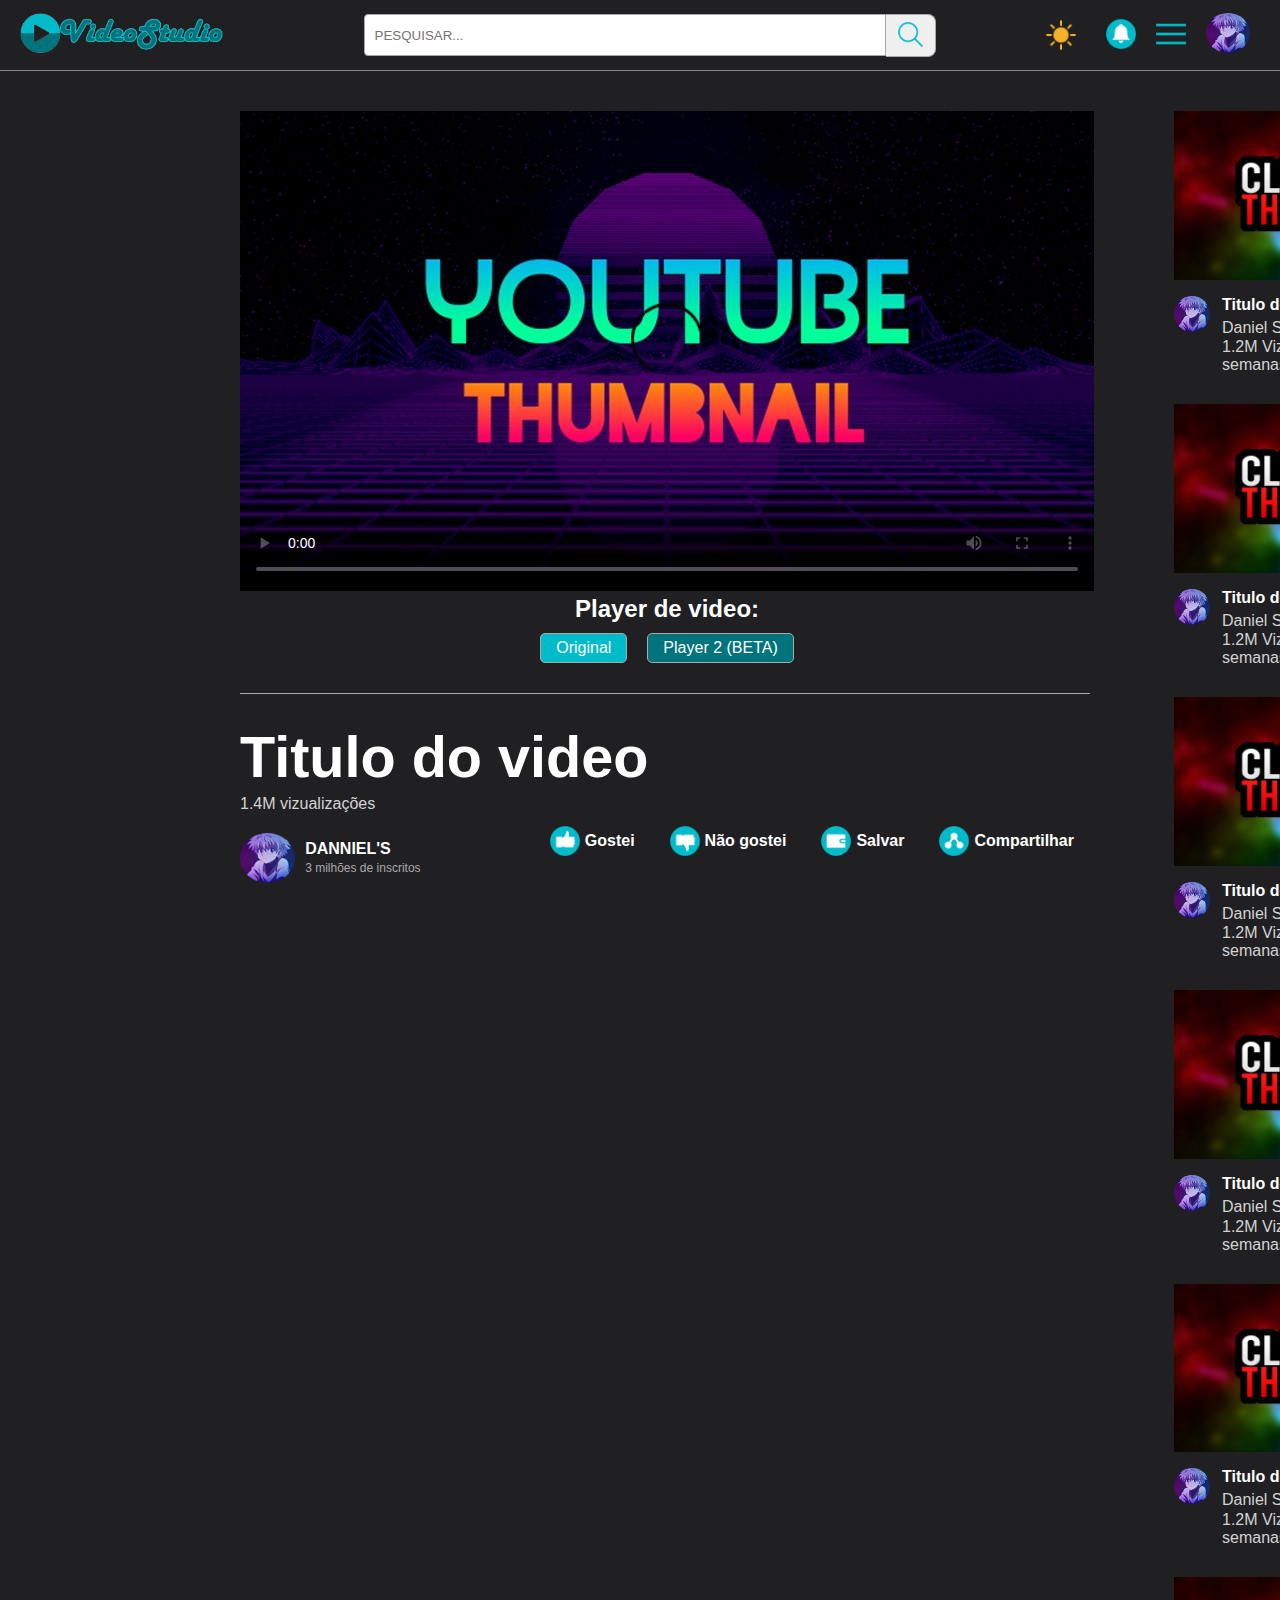
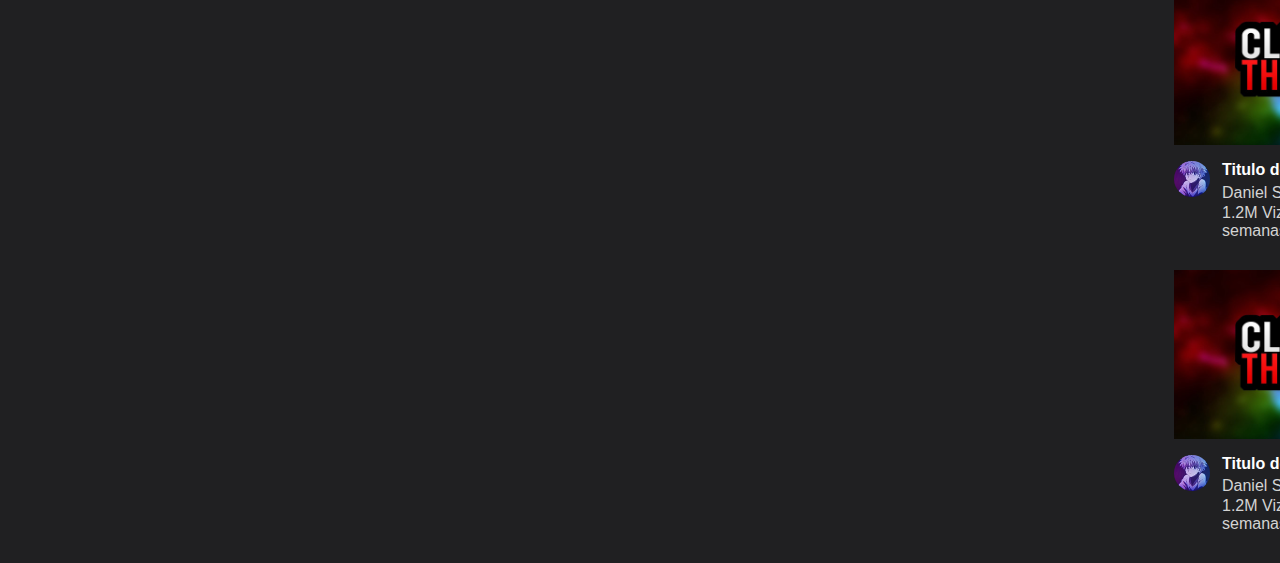
==== commit 9982778f: "mobile update v1.3" ====
--- a/video.html
+++ b/video.html
@@ -3,7 +3,6 @@
 <head>
     <meta charset="UTF-8">
     <meta http-equiv="X-UA-Compatible" content="IE=edge">
-    <!-- <meta name="viewport" content="width=device-width, initial-scale=1.0"> -->
     <meta name="viewport" content= "width=device-width, user-scalable=no">
     <link rel="icon" type="image/png" href="./images/logo2.png">
     <link rel="stylesheet" type="text/css" href="./style/style2.css">
@@ -40,6 +39,7 @@
     <section id="sectionContainer" class="container">
 
         <section class="videoContainer" >
+            
             <div class="video">
                 <video class="videoPlace" controls src="./images/song.mp4" poster="./images/thumbnail.jpg"></video>
             </div>
--- a/style/style2.css
+++ b/style/style2.css
@@ -116,23 +116,13 @@
 
 /* VIDEOS RECOMENDADOS  */
 
-/* .videoSection{
-    display: flex;
-    gap: 3rem 1rem;
-    padding: 3rem 0;
-    margin: 0 1.5rem;
-    flex-wrap: wrap;
-} */
-
 .videoContainer{
     display: flex;
     flex-direction: column;
     margin-bottom: 30px;
 }
 
-.videoContainer{
-    overflow-x: hidden;
-}
+
 
 .thumbnaill{
     position: relative;
@@ -196,11 +186,6 @@
     color: lightgray;
 }
 
-/* .videoSection{
-    display: flex;
-    justify-content: space-between;
-    align-items: center;
-} */
 
 .videos{
     background-color: #202022;
@@ -215,7 +200,6 @@
     max-width: 800px;
     left: 50%;
     transform: translateX(-50%);
-    /* margin:  0 auto; */
     justify-content: space-around;
     gap: 5rem;
 }
@@ -384,11 +368,25 @@
 
 /* MEDIAS */
 
+@media (max-width: 1050px){
+
+    .videoPlace{
+        width: 150%;
+    }
+
+    #buscar{
+        width: 50px;
+    }
+    
+    #digitar{
+        width: 300px;
+    }
+
+}
+
 @media (max-width: 950px){
 
-    /* .videoContainer{
-        max-width: 50%;
-    } */
+
     .video{
         margin-bottom: 50vw;
     }
@@ -411,47 +409,22 @@
         text-align: center;
         align-items: center;
     }
+
     .profileInfo{
         text-align: left;
     }
 
-
-
-
-
-
-    /* video{
-        width: 80%;
-    } */
-
     .videoInfoText{
         display: none;
     }
 
 }
 
-@media (max-width: 1050px){
-
-    .videoPlace{
-        width: 150%;
-    }
-
-
-
-    #buscar{
-        width: 50px;
-    }
-    
-    #digitar{
-        width: 300px;
-    }
-
-
-}
-
 @media (max-width: 770px){
 
-
+    .videoContainer{
+        overflow-x: hidden;
+    }
 
     #logo1{
         display: none;
@@ -476,9 +449,7 @@
         display: block;
     }
 
-
-}
-
+}
 
 @media (max-width: 480px){
 
@@ -500,16 +471,9 @@
         
     }
 
-    
-
-
 }
 
 @media (max-width: 320px){
-
-    /* .videos{
-        width: 315px;
-    } */
 
     #notificationIcon{
         display: none;
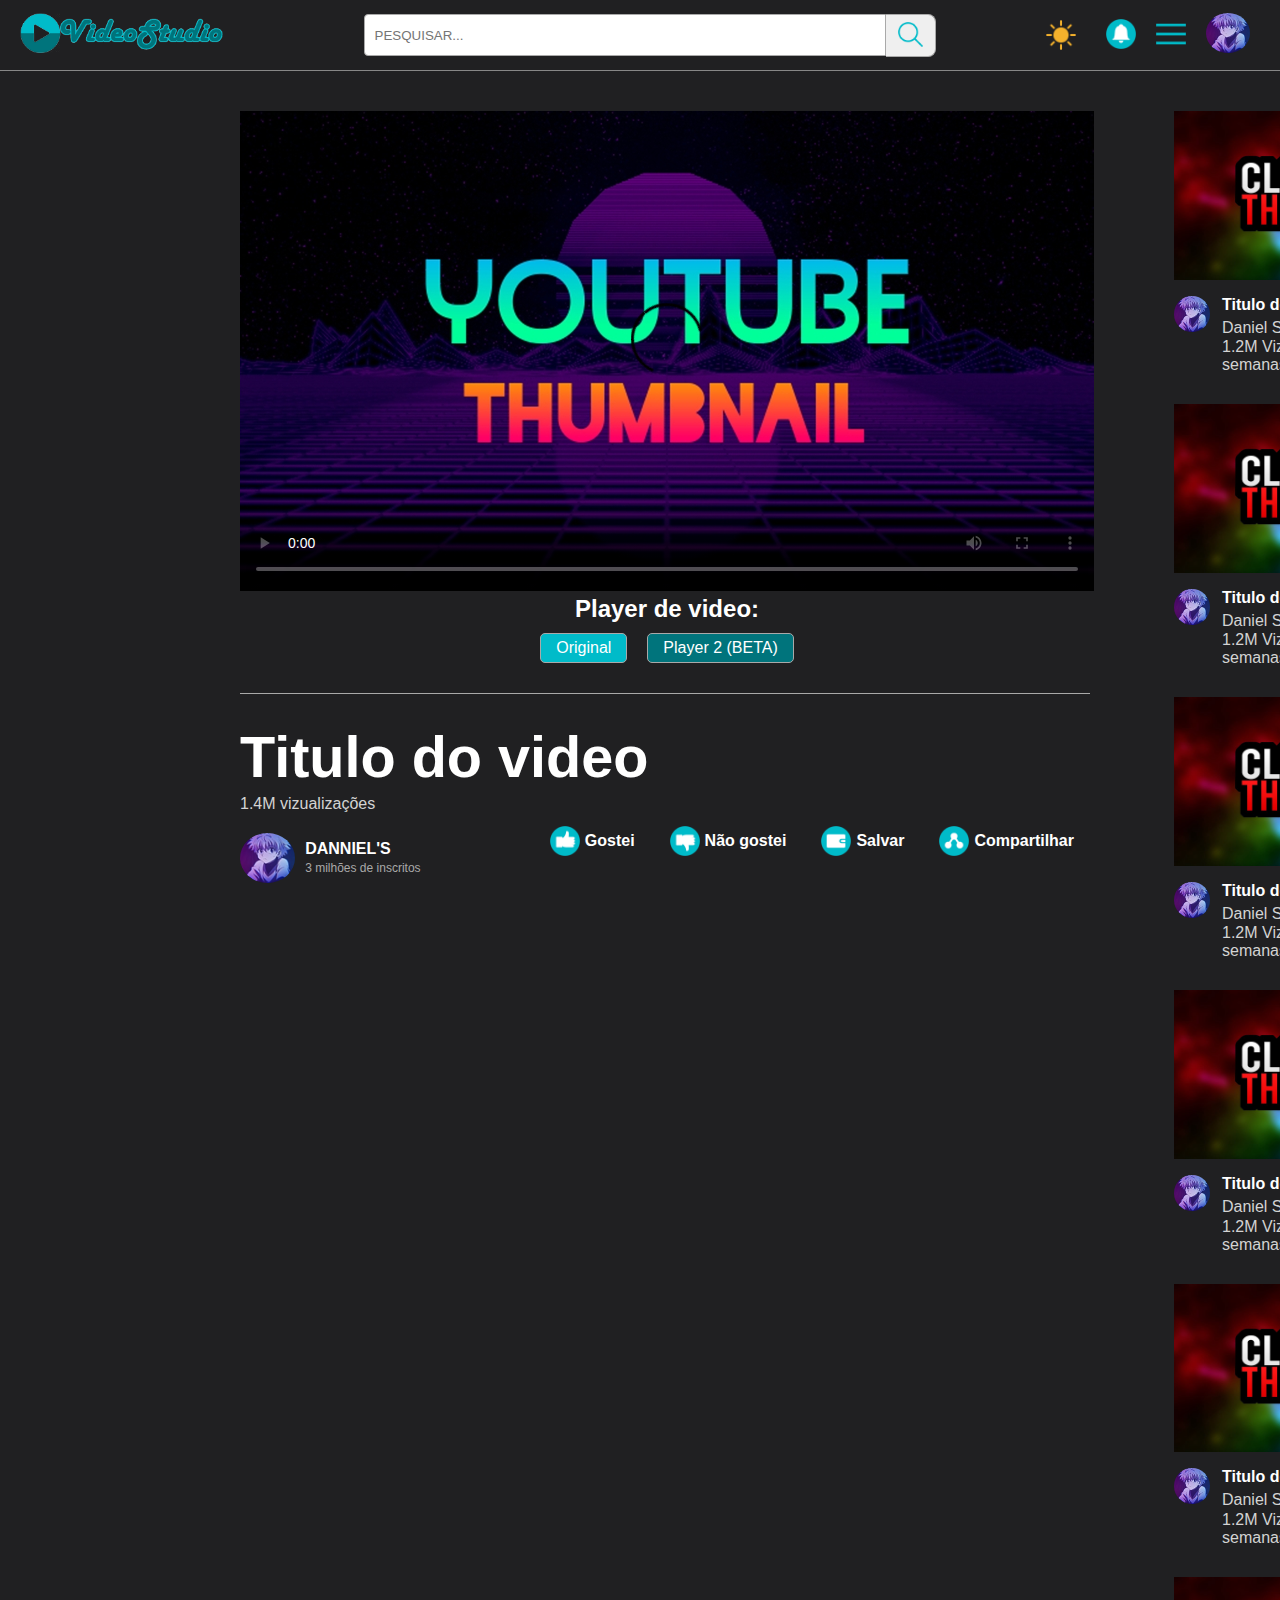
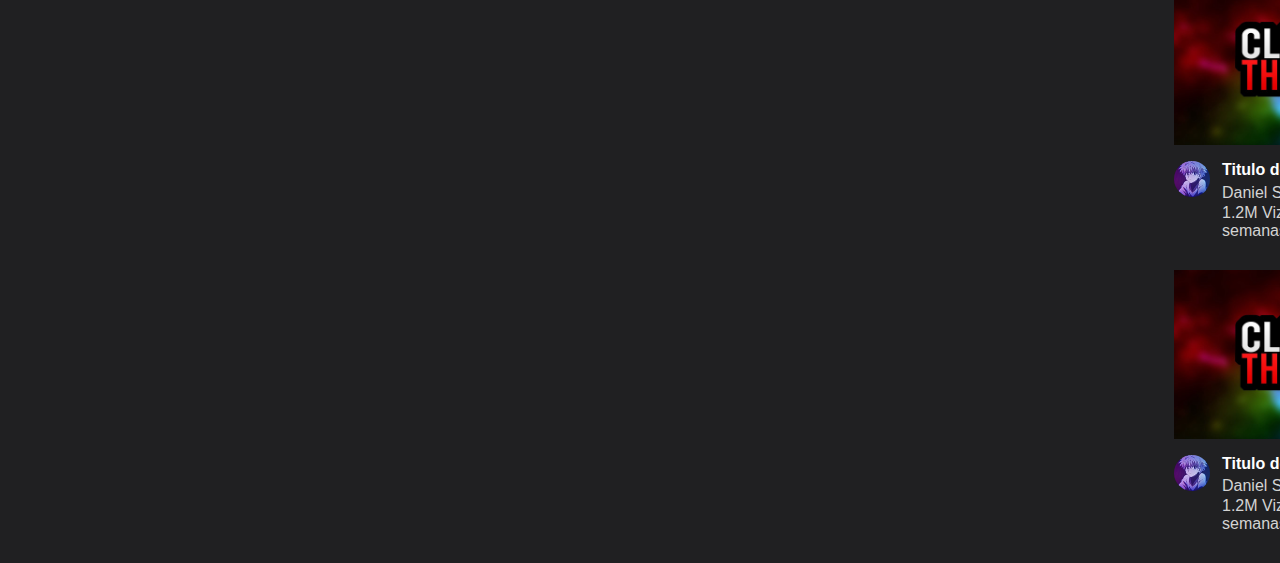
==== commit 553643af: "theme update" ====
--- a/video.html
+++ b/video.html
@@ -26,8 +26,8 @@
         <div class="menuContainer">
 
             <div class="themeContainer">
-                <div id="btnMoon" class="themeItem "><button onclick="changeTheme()"><img class="moonMode" src="./images/sun.png"> </button></div>
-                <div id="btnSun" class="themeItem invisivle"><button onclick="changeTheme()"><img class="sunMode " src="./images/moon2.png"> </button></div>
+                <div id="btnMoon" class="themeItem "><button onclick="toWhiteTheme()"><img class="moonMode" src="./images/sun.png"> </button></div>
+                <div id="btnSun" class="themeItem invisivle"><button onclick="toDarkTheme()"><img class="sunMode " src="./images/moon2.png"> </button></div>
             </div>
 
             <div><img src="./images/notification.png" alt="notificação"></div>
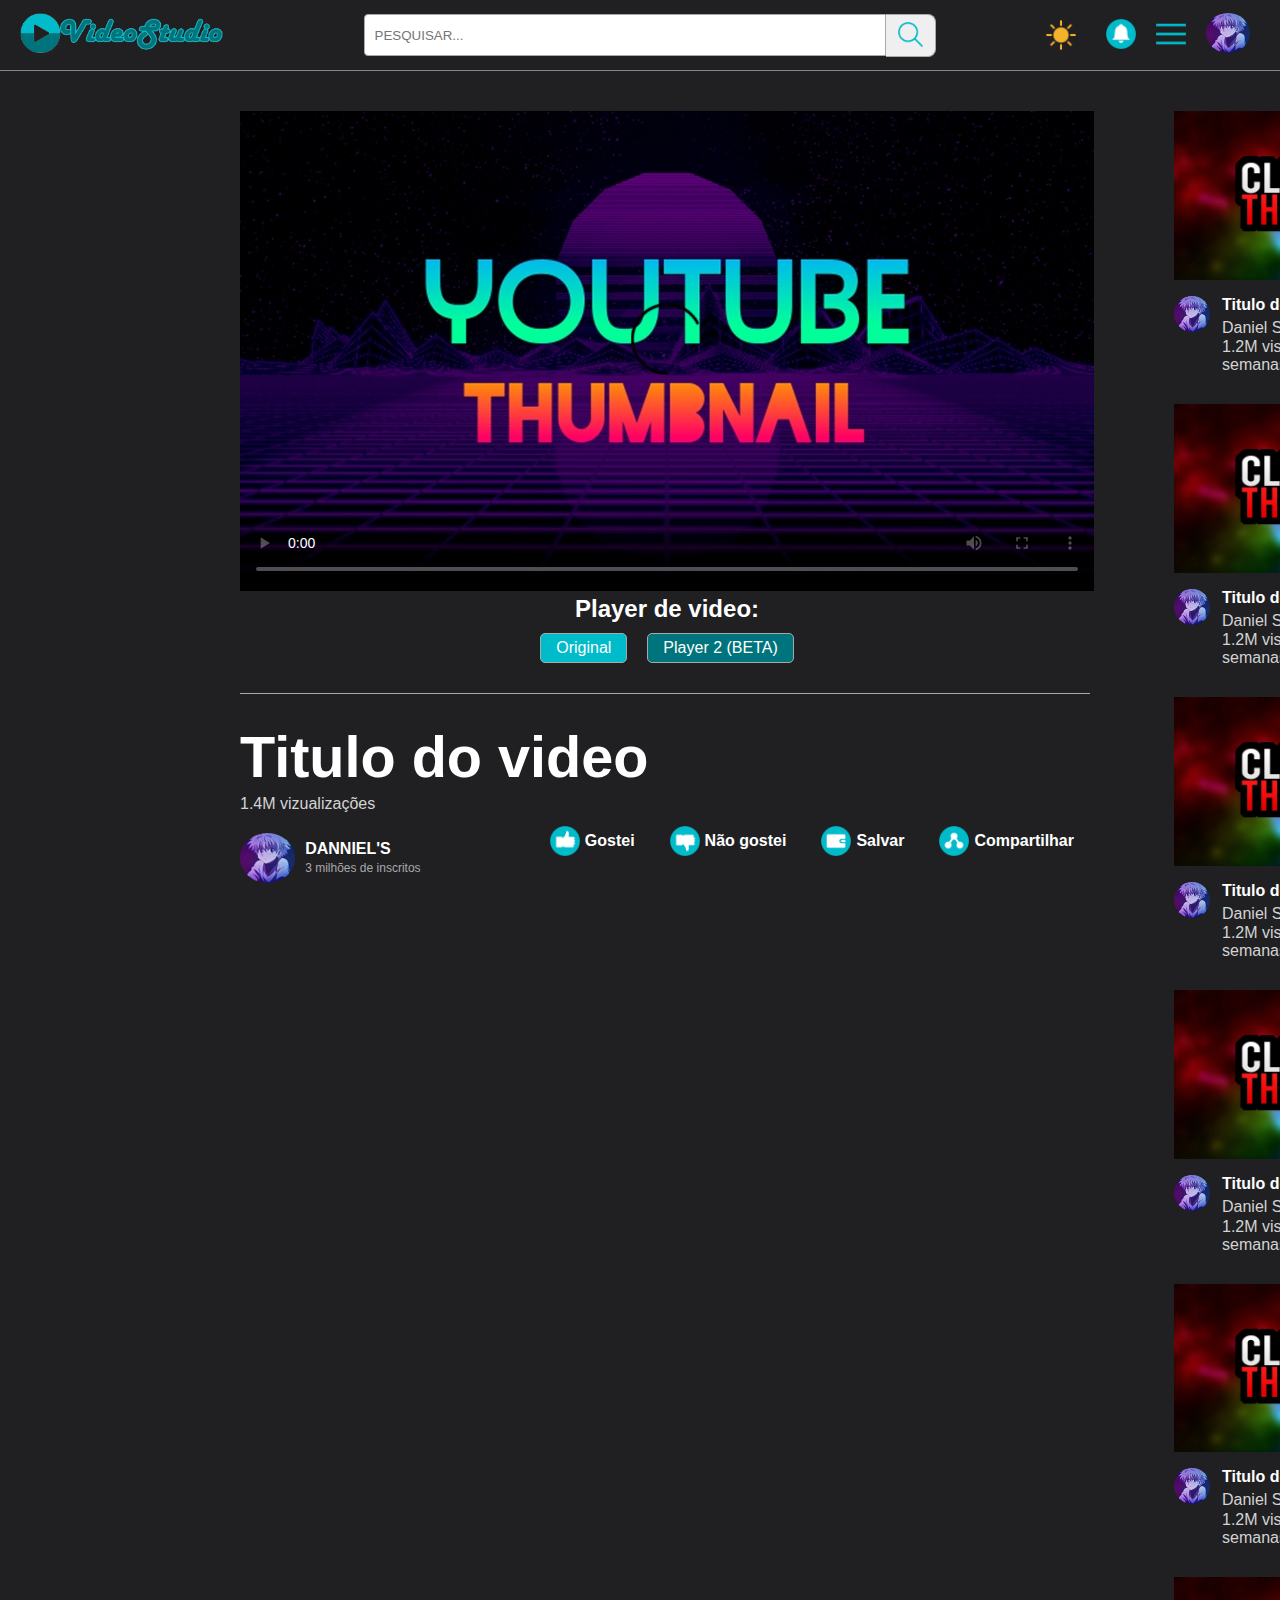
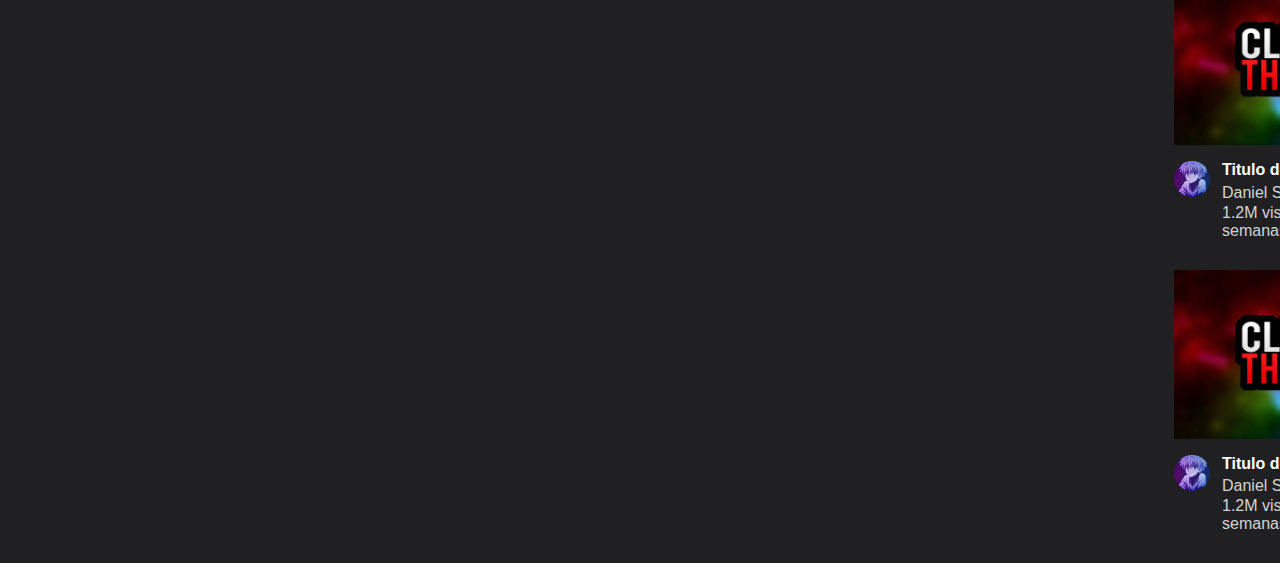
==== commit 8c2fc587: "text correction" ====
--- a/video.html
+++ b/video.html
@@ -105,139 +105,139 @@
                         <a class="videoChannelName" href="#">Daniel Souza</a> 
 
                         <div class="videoMetadata">
-                            <span>1.2M Vizualizações</span>
-                            •
-                            <span>Há 2 semanas</span>
-                        </div>
-                    </div>
-                </div>
-            </article>
-            </div>
-            <div>
-            <article class="videoContainer">
-                <a href="video.html" class="thumbnaill" date-duration="10:11"
-                > <img class="thumbnaillImage" src="./images/thumb2.jpeg"></a>
-                <div class="videoBottomSection">
-                    <a href="#">
-                        <img src="./images/profile.jpg" class="channelIcon"> 
-                    </a>
-
-                    <div class="videoDetails">
-                        <a class="videoTitle" href="#">Titulo do video</a>
-                        <a class="videoChannelName" href="#">Daniel Souza</a> 
-
-                        <div class="videoMetadata">
-                            <span>1.2M Vizualizações</span>
-                            •
-                            <span>Há 2 semanas</span>
-                        </div>
-                    </div>
-                </div>
-            </article>
-            </div>
-            <div>
-            <article class="videoContainer">
-                <a href="video.html" class="thumbnaill" date-duration="10:11"
-                > <img class="thumbnaillImage" src="./images/thumb2.jpeg"></a>
-                <div class="videoBottomSection">
-                    <a href="#">
-                        <img src="./images/profile.jpg" class="channelIcon"> 
-                    </a>
-
-                    <div class="videoDetails">
-                        <a class="videoTitle" href="#">Titulo do video</a>
-                        <a class="videoChannelName" href="#">Daniel Souza</a> 
-
-                        <div class="videoMetadata">
-                            <span>1.2M Vizualizações</span>
-                            •
-                            <span>Há 2 semanas</span>
-                        </div>
-                    </div>
-                </div>
-            </article>
-            </div>
-            <div>
-            <article class="videoContainer">
-                <a href="video.html" class="thumbnaill" date-duration="10:11"
-                > <img class="thumbnaillImage" src="./images/thumb2.jpeg"></a>
-                <div class="videoBottomSection">
-                    <a href="#">
-                        <img src="./images/profile.jpg" class="channelIcon"> 
-                    </a>
-
-                    <div class="videoDetails">
-                        <a class="videoTitle" href="#">Titulo do video</a>
-                        <a class="videoChannelName" href="#">Daniel Souza</a> 
-
-                        <div class="videoMetadata">
-                            <span>1.2M Vizualizações</span>
-                            •
-                            <span>Há 2 semanas</span>
-                        </div>
-                    </div>
-                </div>
-            </article>
-            </div>
-            <div>
-            <article class="videoContainer">
-                <a href="video.html" class="thumbnaill" date-duration="10:11"
-                > <img class="thumbnaillImage" src="./images/thumb2.jpeg"></a>
-                <div class="videoBottomSection">
-                    <a href="#">
-                        <img src="./images/profile.jpg" class="channelIcon"> 
-                    </a>
-
-                    <div class="videoDetails">
-                        <a class="videoTitle" href="#">Titulo do video</a>
-                        <a class="videoChannelName" href="#">Daniel Souza</a> 
-
-                        <div class="videoMetadata">
-                            <span>1.2M Vizualizações</span>
-                            •
-                            <span>Há 2 semanas</span>
-                        </div>
-                    </div>
-                </div>
-            </article>
-            </div>
-            <div>
-            <article class="videoContainer">
-                <a href="video.html" class="thumbnaill" date-duration="10:11"
-                > <img class="thumbnaillImage" src="./images/thumb2.jpeg"></a>
-                <div class="videoBottomSection">
-                    <a href="#">
-                        <img src="./images/profile.jpg" class="channelIcon"> 
-                    </a>
-
-                    <div class="videoDetails">
-                        <a class="videoTitle" href="#">Titulo do video</a>
-                        <a class="videoChannelName" href="#">Daniel Souza</a> 
-
-                        <div class="videoMetadata">
-                            <span>1.2M Vizualizações</span>
-                            •
-                            <span>Há 2 semanas</span>
-                        </div>
-                    </div>
-                </div>
-            </article>
-            </div>
-            <div>
-            <article class="videoContainer">
-                <a href="video.html" class="thumbnaill" date-duration="10:11"
-                > <img class="thumbnaillImage" src="./images/thumb2.jpeg"></a>
-                <div class="videoBottomSection">
-                    <a href="#">
-                        <img src="./images/profile.jpg" class="channelIcon"> 
-                    </a>
-
-                    <div class="videoDetails">
-                        <a class="videoTitle" href="#">Titulo do video</a>
-                        <a class="videoChannelName" href="#">Daniel Souza</a> 
-
-                        <div class="videoMetadata">
-                            <span>1.2M Vizualizações</span>
+                            <span>1.2M visualizações</span>
+                            •
+                            <span>Há 2 semanas</span>
+                        </div>
+                    </div>
+                </div>
+            </article>
+            </div>
+            <div>
+            <article class="videoContainer">
+                <a href="video.html" class="thumbnaill" date-duration="10:11"
+                > <img class="thumbnaillImage" src="./images/thumb2.jpeg"></a>
+                <div class="videoBottomSection">
+                    <a href="#">
+                        <img src="./images/profile.jpg" class="channelIcon"> 
+                    </a>
+
+                    <div class="videoDetails">
+                        <a class="videoTitle" href="#">Titulo do video</a>
+                        <a class="videoChannelName" href="#">Daniel Souza</a> 
+
+                        <div class="videoMetadata">
+                            <span>1.2M visualizações</span>
+                            •
+                            <span>Há 2 semanas</span>
+                        </div>
+                    </div>
+                </div>
+            </article>
+            </div>
+            <div>
+            <article class="videoContainer">
+                <a href="video.html" class="thumbnaill" date-duration="10:11"
+                > <img class="thumbnaillImage" src="./images/thumb2.jpeg"></a>
+                <div class="videoBottomSection">
+                    <a href="#">
+                        <img src="./images/profile.jpg" class="channelIcon"> 
+                    </a>
+
+                    <div class="videoDetails">
+                        <a class="videoTitle" href="#">Titulo do video</a>
+                        <a class="videoChannelName" href="#">Daniel Souza</a> 
+
+                        <div class="videoMetadata">
+                            <span>1.2M visualizações</span>
+                            •
+                            <span>Há 2 semanas</span>
+                        </div>
+                    </div>
+                </div>
+            </article>
+            </div>
+            <div>
+            <article class="videoContainer">
+                <a href="video.html" class="thumbnaill" date-duration="10:11"
+                > <img class="thumbnaillImage" src="./images/thumb2.jpeg"></a>
+                <div class="videoBottomSection">
+                    <a href="#">
+                        <img src="./images/profile.jpg" class="channelIcon"> 
+                    </a>
+
+                    <div class="videoDetails">
+                        <a class="videoTitle" href="#">Titulo do video</a>
+                        <a class="videoChannelName" href="#">Daniel Souza</a> 
+
+                        <div class="videoMetadata">
+                            <span>1.2M visualizações</span>
+                            •
+                            <span>Há 2 semanas</span>
+                        </div>
+                    </div>
+                </div>
+            </article>
+            </div>
+            <div>
+            <article class="videoContainer">
+                <a href="video.html" class="thumbnaill" date-duration="10:11"
+                > <img class="thumbnaillImage" src="./images/thumb2.jpeg"></a>
+                <div class="videoBottomSection">
+                    <a href="#">
+                        <img src="./images/profile.jpg" class="channelIcon"> 
+                    </a>
+
+                    <div class="videoDetails">
+                        <a class="videoTitle" href="#">Titulo do video</a>
+                        <a class="videoChannelName" href="#">Daniel Souza</a> 
+
+                        <div class="videoMetadata">
+                            <span>1.2M visualizações</span>
+                            •
+                            <span>Há 2 semanas</span>
+                        </div>
+                    </div>
+                </div>
+            </article>
+            </div>
+            <div>
+            <article class="videoContainer">
+                <a href="video.html" class="thumbnaill" date-duration="10:11"
+                > <img class="thumbnaillImage" src="./images/thumb2.jpeg"></a>
+                <div class="videoBottomSection">
+                    <a href="#">
+                        <img src="./images/profile.jpg" class="channelIcon"> 
+                    </a>
+
+                    <div class="videoDetails">
+                        <a class="videoTitle" href="#">Titulo do video</a>
+                        <a class="videoChannelName" href="#">Daniel Souza</a> 
+
+                        <div class="videoMetadata">
+                            <span>1.2M visualizações</span>
+                            •
+                            <span>Há 2 semanas</span>
+                        </div>
+                    </div>
+                </div>
+            </article>
+            </div>
+            <div>
+            <article class="videoContainer">
+                <a href="video.html" class="thumbnaill" date-duration="10:11"
+                > <img class="thumbnaillImage" src="./images/thumb2.jpeg"></a>
+                <div class="videoBottomSection">
+                    <a href="#">
+                        <img src="./images/profile.jpg" class="channelIcon"> 
+                    </a>
+
+                    <div class="videoDetails">
+                        <a class="videoTitle" href="#">Titulo do video</a>
+                        <a class="videoChannelName" href="#">Daniel Souza</a> 
+
+                        <div class="videoMetadata">
+                            <span>1.2M visualizações</span>
                             •
                             <span>Há 2 semanas</span>
                         </div>
